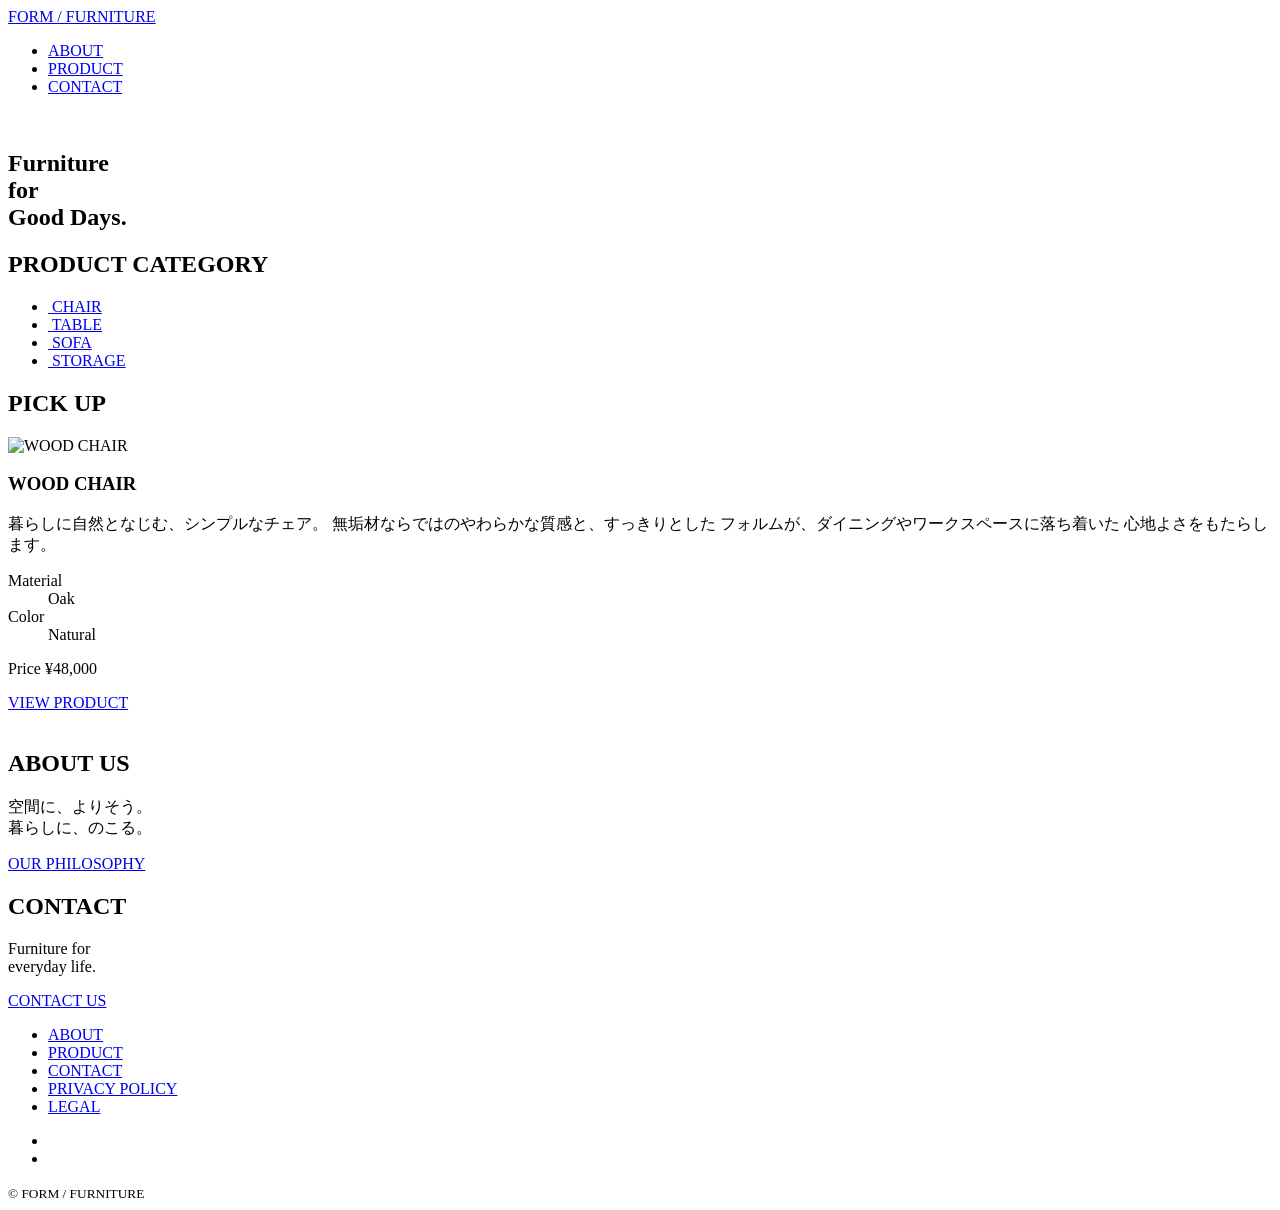
==== index.html @ 3d0bfbbc "feat:html/cssのベース確定" ====
<!doctype html>
<html lang="ja">
  <head>
    <!-- ==== Basic ==== -->
    <meta charset="UTF-8" />
    <meta name="viewport" content="width=device-width, initial-scale=1.0" />

    <!-- ==== SEO ==== -->
    <title>FORM｜FURNITURE</title>
    <meta name="description" content="サイトの説明文。" />

    <!-- ==== OGP ==== -->
    <meta property="og:title" content="FORM｜FURNITURE" />
    <meta property="og:description" content="サイトの説明文。" />
    <meta
      property="og:image"
      content="https://example.com/assets/img/ogp.png"
    />
    <meta property="og:url" content="https://example.com/" />
    <meta property="og:type" content="website" />
    <meta property="og:site_name" content="サイト名" />
    <meta property="og:locale" content="ja_JP" />

    <!-- ==== Icons ==== -->
    <link rel="icon" href="/assets/icon/favicon.svg" type="image/svg+xml" />

    <!-- ==== CSS ==== -->
    <link rel="stylesheet" href="/css/common.css" />
    <link rel="stylesheet" href="/css/index.css" />
  </head>

  <body>
    <header class="header">
      <a href="/index.html" class="logo">FORM / FURNITURE</a>

      <nav class="nav">
        <ul class="navList">
          <li>
            <a href="/about.html">ABOUT</a>
          </li>

          <li>
            <a href="/product.html">PRODUCT</a>
          </li>

          <li>
            <a href="/contact.html">CONTACT</a>
          </li>
        </ul>
      </nav>
    </header>

    <main>
      <section class="hero">
        <div class="heroImg">
          <img src="/assets/img/hero/hero.jpg" alt="" />
        </div>

        <h1 class="heroTitle">
          Furniture
          <br />
          for
          <br />
          Good Days.
        </h1>
      </section>

      <section class="productCategory">
        <div class="sectionHeader">
          <h2>PRODUCT CATEGORY</h2>
        </div>

        <ul class="categoryList">
          <li>
            <a href="/product.html" class="categoryCard">
              <img src="/assets/img/product/chair.jpg" alt="" />

              <span class="categoryName">CHAIR</span>
            </a>
          </li>

          <li>
            <a href="/product.html" class="categoryCard">
              <img src="/assets/img/product/table.jpg" alt="" />

              <span class="categoryName">TABLE</span>
            </a>
          </li>

          <li>
            <a href="/product.html" class="categoryCard">
              <img src="/assets/img/product/sofa.jpg" alt="" />

              <span class="categoryName">SOFA</span>
            </a>
          </li>

          <li>
            <a href="/product.html" class="categoryCard">
              <img src="/assets/img/product/storage.jpg" alt="" />

              <span class="categoryName">STORAGE</span>
            </a>
          </li>
        </ul>
      </section>

      <section class="pickup">
        <div class="sectionHeader">
          <h2>PICK UP</h2>
        </div>

        <article class="pickupContent">
          <div class="pickupImg">
            <img src="/assets/img/product/pickup-chair.jpg" alt="WOOD CHAIR" />
          </div>

          <div class="pickupInfo">
            <h3 class="pickupName">WOOD CHAIR</h3>

            <p class="pickupDescription">
              暮らしに自然となじむ、シンプルなチェア。
              無垢材ならではのやわらかな質感と、すっきりとした
              フォルムが、ダイニングやワークスペースに落ち着いた
              心地よさをもたらします。
            </p>

            <dl class="pickupSpecs">
              <div>
                <dt>Material</dt>
                <dd>Oak</dd>
              </div>

              <div>
                <dt>Color</dt>
                <dd>Natural</dd>
              </div>
            </dl>

            <p class="pickupPrice">
              <span class="pickupPriceLabel">Price</span>
              <span class="pickupPriceValue">¥48,000</span>
            </p>

            <a href="/product.html" class="textLink">VIEW PRODUCT</a>
          </div>
        </article>
      </section>

      <section class="aboutPreview">
        <div class="aboutPreviewImage">
          <img src="/assets/img/about/about-preview.jpg" alt="" />
        </div>

        <div class="aboutPreviewContent">
          <h2 class="aboutPreviewLabel">ABOUT US</h2>

          <p class="aboutPreviewTitle">
            空間に、よりそう。
            <br />
            暮らしに、のこる。
          </p>

          <a href="/about.html" class="textLink">OUR PHILOSOPHY</a>
        </div>
      </section>

      <section class="contactCta">
        <div class="contactCtaContent">
          <h2 class="contactCtaLabel">CONTACT</h2>

          <p class="contactCtaTitle">
            Furniture for
            <br />
            everyday life.
          </p>

          <a href="/contact.html" class="textLink">CONTACT US</a>
        </div>
      </section>
    </main>

    <footer class="footer">
      <nav class="nav">
        <ul class="navList">
          <li>
            <a href="/about.html">ABOUT</a>
          </li>

          <li>
            <a href="/product.html">PRODUCT</a>
          </li>

          <li>
            <a href="/contact.html">CONTACT</a>
          </li>

          <li>
            <a href="/privacypolicy.html">PRIVACY POLICY</a>
          </li>

          <li>
            <a href="/legal.html">LEGAL</a>
          </li>
        </ul>
      </nav>

      <ul class="socialList">
        <li>
          <a
            href="https://www.instagram.com/"
            target="_blank"
            rel="noopener noreferrer"
            aria-label="Instagram"
          >
            <img src="/assets/img/icon/instagram.svg" alt="" />
          </a>
        </li>

        <li>
          <a
            href="https://www.facebook.com/"
            target="_blank"
            rel="noopener noreferrer"
            aria-label="Facebook"
          >
            <img src="/assets/img/icon/facebook.svg" alt="" />
          </a>
        </li>
      </ul>

      <small class="copyright">© FORM / FURNITURE</small>
    </footer>

    <script src="/js/common.js"></script>
  </body>
</html>
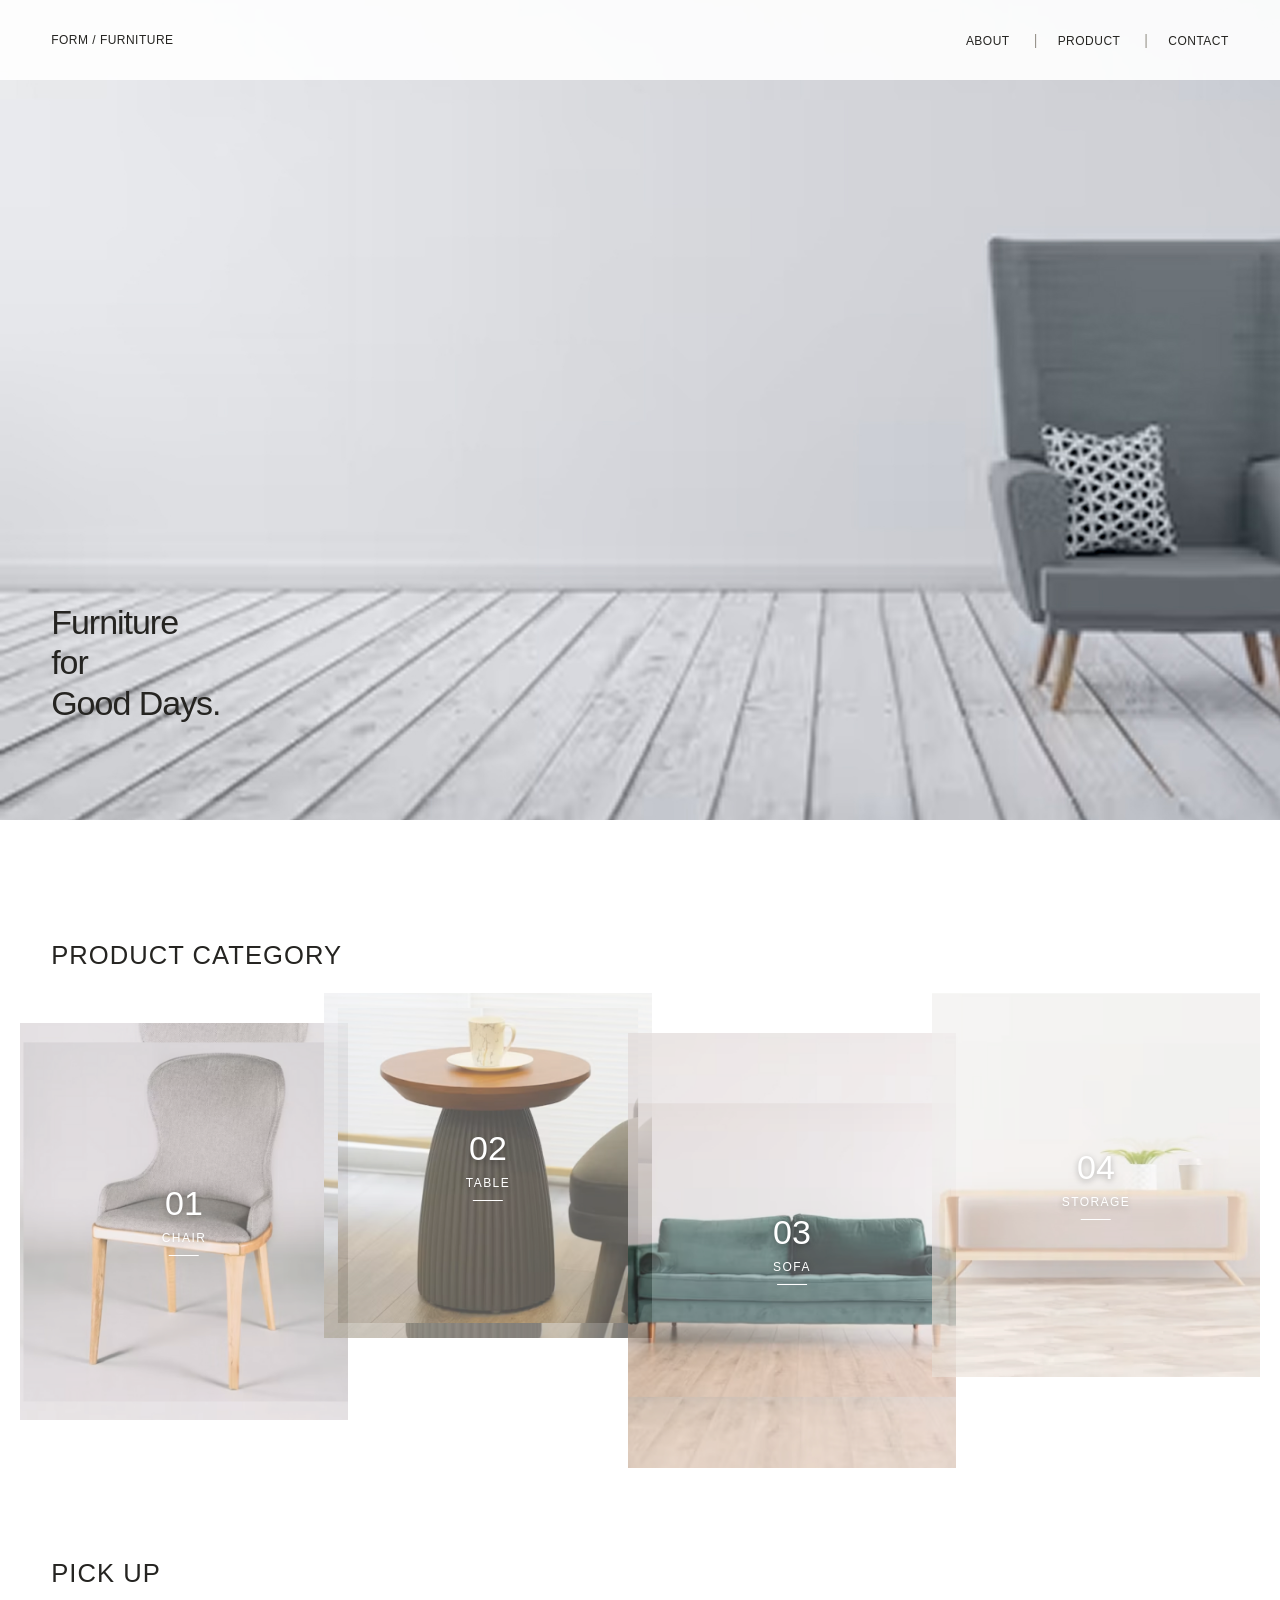
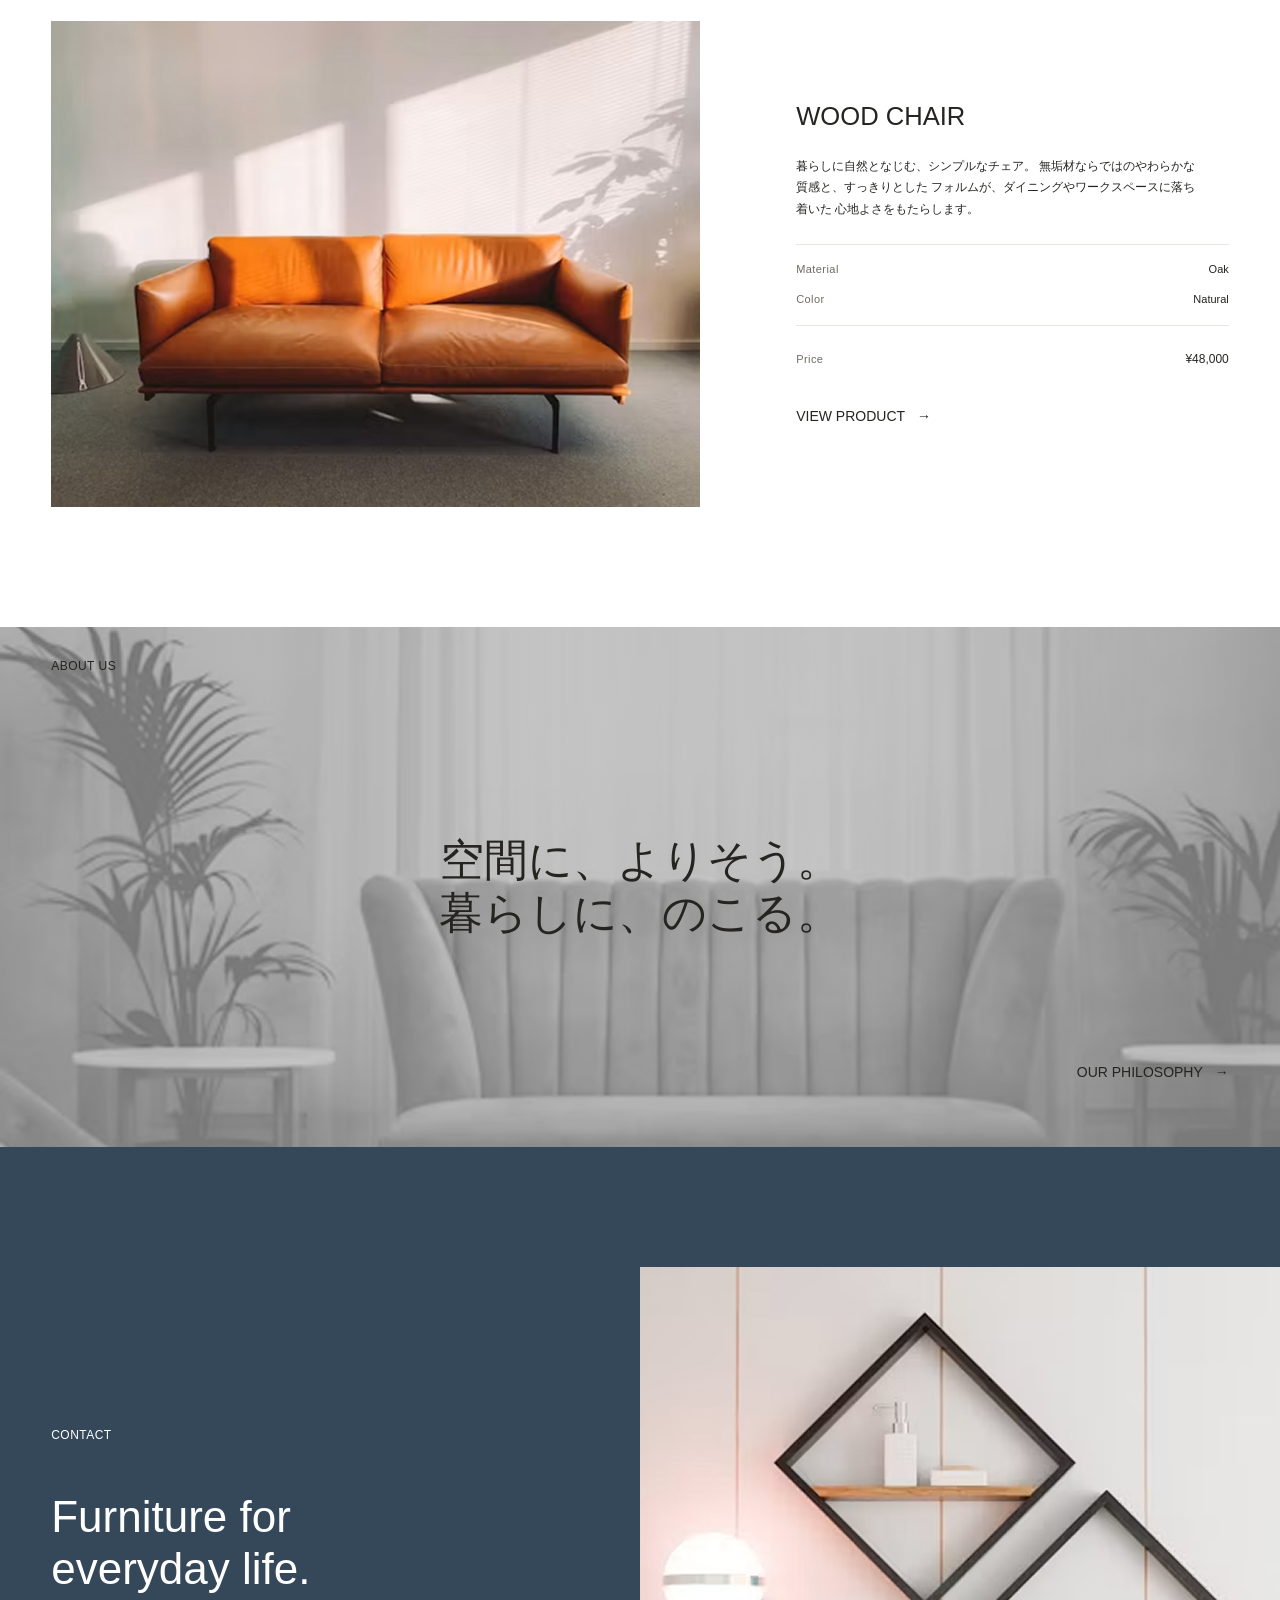
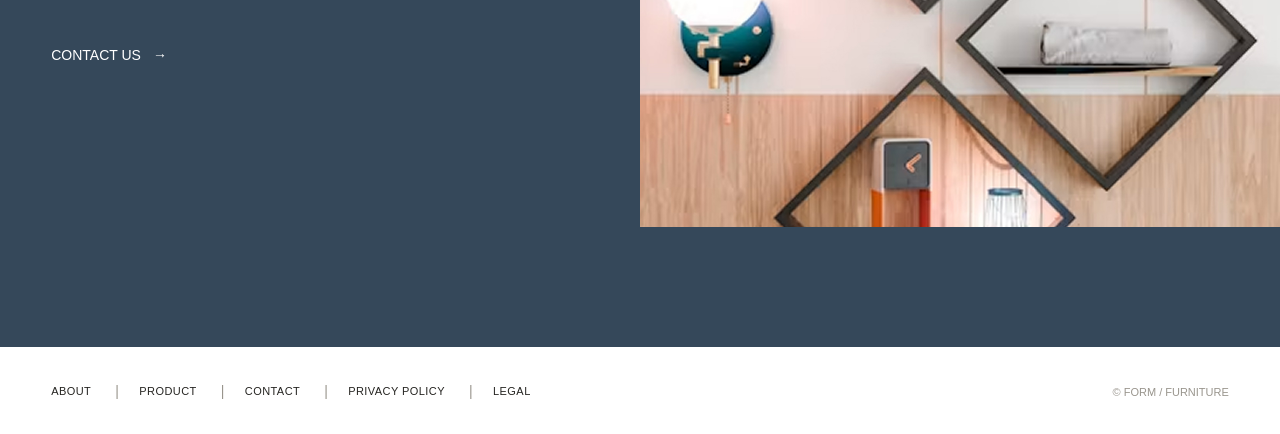
==== commit 577371ee: "feat:index" ====
--- a/index.html
+++ b/index.html
@@ -33,8 +33,19 @@
     <header class="header">
       <a href="/index.html" class="logo">FORM / FURNITURE</a>
 
-      <nav class="nav">
-        <ul class="navList">
+      <button
+        class="drawerButton"
+        aria-label="メニュー"
+        aria-expanded="false"
+        aria-controls="headerMenu"
+      >
+        <span></span>
+        <span></span>
+        <span></span>
+      </button>
+
+      <nav class="headerNav" id="headerMenu">
+        <ul class="headerNavList">
           <li>
             <a href="/about.html">ABOUT</a>
           </li>
@@ -50,10 +61,12 @@
       </nav>
     </header>
 
+    <div class="drawerOverlay"></div>
+
     <main>
       <section class="hero">
-        <div class="heroImg">
-          <img src="/assets/img/hero/hero.jpg" alt="" />
+        <div class="heroImg visual">
+          <img src="/assets/img/hero.jpg" alt="" />
         </div>
 
         <h1 class="heroTitle">
@@ -72,34 +85,46 @@
 
         <ul class="categoryList">
           <li>
-            <a href="/product.html" class="categoryCard">
-              <img src="/assets/img/product/chair.jpg" alt="" />
-
-              <span class="categoryName">CHAIR</span>
-            </a>
-          </li>
-
-          <li>
-            <a href="/product.html" class="categoryCard">
-              <img src="/assets/img/product/table.jpg" alt="" />
-
-              <span class="categoryName">TABLE</span>
-            </a>
-          </li>
-
-          <li>
-            <a href="/product.html" class="categoryCard">
-              <img src="/assets/img/product/sofa.jpg" alt="" />
-
-              <span class="categoryName">SOFA</span>
-            </a>
-          </li>
-
-          <li>
-            <a href="/product.html" class="categoryCard">
-              <img src="/assets/img/product/storage.jpg" alt="" />
-
-              <span class="categoryName">STORAGE</span>
+            <a href="/product.html" class="categoryCard visual">
+              <img src="/assets/img/categoryChair.jpg" alt="" />
+
+              <div class="categoryInfo">
+                <span class="categoryNumber">01</span>
+                <span class="categoryName">CHAIR</span>
+              </div>
+            </a>
+          </li>
+
+          <li>
+            <a href="/product.html" class="categoryCard visual">
+              <img src="/assets/img/categoryTable.jpg" alt="" />
+
+              <div class="categoryInfo">
+                <span class="categoryNumber">02</span>
+                <span class="categoryName">TABLE</span>
+              </div>
+            </a>
+          </li>
+
+          <li>
+            <a href="/product.html" class="categoryCard visual">
+              <img src="/assets/img/categorySofa.jpg" alt="" />
+
+              <div class="categoryInfo">
+                <span class="categoryNumber">03</span>
+                <span class="categoryName">SOFA</span>
+              </div>
+            </a>
+          </li>
+
+          <li>
+            <a href="/product.html" class="categoryCard visual">
+              <img src="/assets/img/categoryStorage.jpg" alt="" />
+
+              <div class="categoryInfo">
+                <span class="categoryNumber">04</span>
+                <span class="categoryName">STORAGE</span>
+              </div>
             </a>
           </li>
         </ul>
@@ -111,8 +136,8 @@
         </div>
 
         <article class="pickupContent">
-          <div class="pickupImg">
-            <img src="/assets/img/product/pickup-chair.jpg" alt="WOOD CHAIR" />
+          <div class="pickupImg visual">
+            <img src="/assets/img/pickup.jpg" alt="WOOD CHAIR" />
           </div>
 
           <div class="pickupInfo">
@@ -148,10 +173,6 @@
       </section>
 
       <section class="aboutPreview">
-        <div class="aboutPreviewImage">
-          <img src="/assets/img/about/about-preview.jpg" alt="" />
-        </div>
-
         <div class="aboutPreviewContent">
           <h2 class="aboutPreviewLabel">ABOUT US</h2>
 
@@ -177,12 +198,16 @@
 
           <a href="/contact.html" class="textLink">CONTACT US</a>
         </div>
+
+        <div class="contactImg visual">
+          <img src="/assets/img/contact.jpg" alt="" />
+        </div>
       </section>
     </main>
 
     <footer class="footer">
-      <nav class="nav">
-        <ul class="navList">
+      <nav class="footerNav">
+        <ul class="footerNavList">
           <li>
             <a href="/about.html">ABOUT</a>
           </li>
--- a/css/common.css
+++ b/css/common.css
@@ -0,0 +1,532 @@
+/* =========================
+   01. Reset
+========================= */
+*,
+*::before,
+*::after {
+  box-sizing: border-box;
+}
+* {
+  margin: 0;
+}
+html,
+body {
+  height: 100%;
+}
+html {
+  font-size: 62.5%;
+  scroll-behavior: smooth;
+}
+body {
+  -webkit-font-smoothing: antialiased;
+  text-rendering: optimizeLegibility;
+}
+img,
+picture,
+video,
+canvas,
+svg {
+  display: block;
+  max-width: 100%;
+}
+input,
+button,
+textarea,
+select {
+  font: inherit;
+  color: inherit;
+}
+button {
+  border: 0;
+  background: none;
+  cursor: pointer;
+}
+a {
+  color: inherit;
+  text-decoration: none;
+}
+ul,
+ol {
+  padding: 0;
+  list-style: none;
+}
+table {
+  border-collapse: collapse;
+  border-spacing: 0;
+}
+
+/* =========================
+   02. Variables
+========================= */
+:root {
+  /* Color */
+  --black: #1a1a1a;
+  --white: #fff;
+
+  --gray-100: #f5f4f1;
+  --gray-200: #e8e6e1;
+  --gray-300: #d2d0ca;
+  --gray-400: #99958d;
+  --gray-500: #6f6b64;
+  --gray-600: #45423e;
+  --gray-700: #252421;
+
+  /* Project Color */
+  --accent: #35485a;
+
+  /* Semantic Color */
+  --color-bg-default: var(--white);
+  --color-bg-subtle: var(--gray-100);
+  --color-bg-inverse: var(--gray-700);
+  --color-bg-accent: var(--accent);
+
+  --color-surface-default: var(--white);
+  --color-surface-header: rgb(255 255 255 / 90%);
+
+  --color-text-primary: var(--gray-700);
+  --color-text-secondary: var(--gray-500);
+  --color-text-muted: var(--gray-400);
+  --color-text-inverse: var(--white);
+
+  --color-border-default: var(--gray-200);
+  --color-border-strong: var(--gray-300);
+
+  --color-primary: var(--accent);
+  --color-primary-hover: var(--gray-600);
+
+  --color-overlay-drawer: rgb(0 0 0 / 40%);
+
+  /*  Font  */
+  --ff-ja:
+    "Noto Sans JP", "Hiragino Kaku Gothic ProN", "Yu Gothic", Meiryo, sans-serif;
+
+  --ff-en: "Helvetica Neue", Arial, sans-serif;
+
+  /*  Font Size  */
+  --fs-display: clamp(4rem, 6vw, 8rem);
+  --fs-xxl: clamp(4rem, 5vw, 5.6rem);
+  --fs-xl: clamp(3.2rem, 4vw, 4.4rem);
+  --fs-lg: clamp(2.6rem, 3vw, 3.4rem);
+  --fs-md: clamp(2rem, 2vw, 2.6rem);
+  --fs-base: clamp(1.4rem, 1vw, 1.6rem);
+  --fs-sm: clamp(1.2rem, 0.9vw, 1.4rem);
+  --fs-xs: 1.1rem;
+
+  /*  Line Height  */
+  --lh-none: 1;
+  --lh-tight: 1.2;
+  --lh-base: 1.6;
+  --lh-relaxed: 1.8;
+
+  /*  Spacing  */
+  --space-2xs: 4px;
+  --space-xs: 8px;
+  --space-sm: 12px;
+  --space-md: 16px;
+  --space-lg: 24px;
+  --space-xl: 32px;
+  --space-2xl: 48px;
+  --space-3xl: 64px;
+  --space-4xl: 96px;
+
+  /*  Content Width  */
+  --content-sm: 560px;
+  --content-md: 760px;
+  --content-lg: 960px;
+  --content-xl: 1200px;
+  --content-2xl: 1400px;
+
+  /*  Content Padding(左右)  */
+  --content-padding: clamp(3.2rem, 4vw, 6.4rem);
+
+  /*  Section  */
+  --section-space: clamp(6.4rem, 10vw, 12rem);
+
+  /*  Border Radius  */
+  --radius-sm: 2px;
+  --radius-md: 4px;
+  --radius-round: 999px;
+
+  /*  Shadow  */
+  --shadow-sm: 0 2px 8px rgb(0 0 0 / 8%);
+
+  /*  Z-index  */
+  --z-base: 1;
+  --z-overlay: 200;
+  --z-menu: 300;
+  --z-modal: 500;
+
+  /*  Transition  */
+  --transition-fast: 0.2s ease;
+  --transition-base: 0.3s ease;
+  --transition-slow: 0.5s cubic-bezier(0.22, 0.61, 0.36, 1);
+}
+
+/* =========================
+   03. Base
+========================= */
+body {
+  background: var(--color-bg-default);
+  font-size: var(--fs-base);
+  font-family: var(--ff-ja);
+  line-height: var(--lh-base);
+  color: var(--color-text-primary);
+}
+h1,
+h2,
+h3,
+h4,
+h5,
+h6 {
+  font-weight: 400;
+  font-family: var(--ff-en);
+  line-height: var(--lh-tight);
+}
+p {
+  line-height: var(--lh-base);
+}
+a {
+  transition:
+    color var(--transition-base),
+    opacity var(--transition-base);
+}
+button {
+  transition:
+    background-color var(--transition-base),
+    color var(--transition-base),
+    border-color var(--transition-base),
+    opacity var(--transition-base);
+}
+img {
+  height: auto;
+}
+
+/* =========================
+   04. Components
+========================= */
+/* Link */
+.textLink {
+  display: inline-flex;
+  align-items: center;
+  gap: var(--space-sm);
+  width: fit-content;
+  color: var(--color-text-primary);
+}
+
+.textLink::after {
+  display: inline-block;
+  transition: transform var(--transition-base);
+  content: "→";
+}
+
+.textLink:hover {
+  opacity: 0.6;
+}
+
+.textLink:hover::after {
+  transform: translateX(6px);
+}
+
+/* =========================
+   05. Utility
+========================= */
+/* Container */
+.container {
+  width: min(calc(100% - var(--content-padding) * 2), var(--content-xl));
+  margin-inline: auto;
+}
+
+/* Visual */
+.visual {
+  overflow: hidden;
+}
+.visual img {
+  width: 100%;
+  height: 100%;
+  object-fit: cover;
+}
+
+/* =========================
+   06. Header
+========================= */
+
+.header {
+  display: flex;
+  position: fixed;
+  top: 0;
+  right: 0;
+  left: 0;
+  z-index: var(--z-menu);
+
+  justify-content: space-between;
+  align-items: center;
+
+  min-height: 6.4rem;
+  padding-inline: var(--content-padding);
+  background: var(--color-surface-header);
+}
+
+.logo {
+  font-size: var(--fs-sm);
+  font-family: var(--ff-en);
+  line-height: var(--lh-none);
+  letter-spacing: 0.04em;
+}
+
+/* drawerButton */
+.drawerButton {
+  display: flex;
+  position: relative;
+  z-index: calc(var(--z-menu) + 1);
+
+  justify-content: center;
+  align-items: center;
+
+  width: 4rem;
+  height: 4rem;
+
+  border: none;
+  background: none;
+
+  cursor: pointer;
+}
+
+.drawerButton span {
+  position: absolute;
+
+  width: 24px;
+  height: 1px;
+
+  background: var(--color-text-primary);
+
+  transition: var(--transition-base);
+}
+
+/* 三本線 */
+.drawerButton span:nth-child(1) {
+  transform: translateY(-7px);
+}
+
+.drawerButton span:nth-child(3) {
+  transform: translateY(7px);
+}
+
+/* 開いた状態：× */
+.drawerButton.is-open span:nth-child(1) {
+  transform: rotate(45deg);
+}
+
+.drawerButton.is-open span:nth-child(2) {
+  opacity: 0;
+}
+
+.drawerButton.is-open span:nth-child(3) {
+  transform: rotate(-45deg);
+}
+
+/* Navigation */
+.headerNav {
+  position: fixed;
+  top: 0;
+  right: 0;
+
+  transform: translateX(100%);
+
+  width: min(42rem, 88vw);
+  height: 100svh;
+
+  padding: 10rem var(--content-padding) var(--space-3xl);
+
+  /* -------------------------------------------------------色変える */
+  background: var(--color-bg-subtle);
+
+  opacity: 0;
+  transition:
+    transform var(--transition-slow),
+    opacity var(--transition-base),
+    visibility var(--transition-base);
+  visibility: hidden;
+}
+
+/* 開いた状態 */
+.headerNav.is-open {
+  transform: translateX(0);
+  opacity: 1;
+  visibility: visible;
+}
+
+/* Navigation List */
+.headerNavList {
+  display: grid;
+  gap: var(--space-xl);
+}
+
+.headerNavList a {
+  font-size: var(--fs-base);
+  font-family: var(--ff-en);
+  line-height: var(--lh-tight);
+}
+
+/* drawerOverlay */
+.drawerOverlay {
+  position: fixed;
+  z-index: var(--z-overlay);
+
+  background: var(--color-overlay-drawer);
+
+  opacity: 0;
+
+  transition: var(--transition-fast);
+
+  inset: 0;
+  visibility: hidden;
+}
+
+.drawerOverlay.is-open {
+  opacity: 1;
+  visibility: visible;
+}
+
+/* =========================
+   Section Header
+========================= */
+
+.sectionHeader {
+  margin-bottom: var(--space-xl);
+}
+
+.sectionHeader h2 {
+  font-size: var(--fs-md);
+  font-weight: 400;
+  letter-spacing: 0.04em;
+}
+
+/* =========================
+    Footer
+========================= */
+
+.footer {
+  display: grid;
+  gap: var(--space-xl);
+
+  padding: var(--space-xl) var(--content-padding);
+}
+
+.footerNavList {
+  display: flex;
+  flex-wrap: wrap;
+  align-items: center;
+  gap: var(--space-sm) var(--space-lg);
+}
+
+.footerNavList a {
+  font-size: var(--fs-xs);
+  font-family: var(--ff-en);
+  letter-spacing: 0.04em;
+}
+
+.socialList {
+  display: flex;
+  gap: var(--space-md);
+}
+
+.socialList a {
+  display: block;
+  width: 2rem;
+}
+
+.socialList img {
+  width: 100%;
+  height: auto;
+}
+
+.copyright {
+  font-size: var(--fs-xs);
+  font-family: var(--ff-en);
+  color: var(--color-text-muted);
+}
+
+/* =========================
+   09. PC
+========================= */
+@media (width >= 768px) {
+  /* Header */
+
+  .header {
+    min-height: 8rem;
+  }
+
+  /* Drawer Button */
+  .drawerButton {
+    display: none;
+  }
+
+  /* Navigation */
+  .headerNav {
+    position: static;
+
+    transform: none;
+
+    width: auto;
+    height: auto;
+
+    padding: 0;
+
+    background: none;
+    opacity: 1;
+
+    transition: none;
+    visibility: visible;
+  }
+
+  .headerNavList {
+    display: flex;
+    align-items: center;
+    gap: var(--space-lg);
+  }
+
+  .headerNavList li + li {
+    position: relative;
+    padding-left: var(--space-lg);
+  }
+
+  .headerNavList li + li::before {
+    position: absolute;
+    top: 50%;
+    left: 0;
+    transform: translateY(-50%);
+    color: var(--color-text-muted);
+    content: "|";
+  }
+
+  .headerNavList a {
+    font-size: var(--fs-sm);
+    font-family: var(--ff-en);
+    letter-spacing: 0.04em;
+  }
+
+  .headerNavList a:hover {
+    opacity: 0.5;
+  }
+
+  /* Footer */
+
+  .footer {
+    align-items: end;
+    grid-template-columns: 1fr auto auto;
+  }
+
+  .footerNavList li + li {
+    position: relative;
+    padding-left: var(--space-lg);
+  }
+
+  .footerNavList li + li::before {
+    position: absolute;
+    top: 50%;
+    left: 0;
+    transform: translateY(-50%);
+    color: var(--color-text-muted);
+    content: "|";
+  }
+}
--- a/css/index.css
+++ b/css/index.css
@@ -0,0 +1,396 @@
+/* =========================
+   01. Hero
+========================= */
+
+.hero {
+  display: flex;
+  position: relative;
+  flex-direction: column;
+}
+
+.heroImg {
+  width: 100%;
+  height: clamp(520px, 70svh, 680px);
+}
+
+.heroTitle {
+  display: flex;
+  position: absolute;
+  align-items: flex-end;
+
+  padding: var(--space-4xl) var(--content-padding);
+  font-size: var(--fs-lg);
+  line-height: var(--lh-tight);
+  letter-spacing: -0.03em;
+  inset: 0;
+}
+
+/* =========================
+   02. Product Category
+========================= */
+
+.productCategory {
+  padding-block: var(--section-space);
+}
+
+.productCategory .sectionHeader {
+  padding-inline: var(--content-padding);
+}
+
+.categoryList {
+  display: grid;
+  gap: var(--space-sm);
+  grid-template-columns: repeat(2, 1fr);
+}
+
+.categoryCard {
+  display: block;
+  position: relative;
+}
+
+.categoryCard img {
+  display: block;
+
+  opacity: 0.6;
+  transition:
+    transform var(--transition-slow),
+    opacity var(--transition-base);
+  aspect-ratio: 1;
+}
+
+.categoryCard:hover img {
+  transform: scale(1.03);
+  opacity: 0.85;
+}
+
+.categoryInfo {
+  display: flex;
+  position: absolute;
+  top: 50%;
+  left: 50%;
+  transform: translate(-50%, -50%);
+
+  flex-direction: column;
+  align-items: center;
+  text-align: center;
+
+  color: var(--white);
+
+  transition: transform var(--transition-base);
+
+  text-shadow: 0 2px 6px rgb(0 0 0 / 30%);
+}
+
+.categoryCard:hover .categoryInfo {
+  transform: translate(-50%, calc(-50% - 4px));
+}
+
+.categoryNumber {
+  margin-bottom: var(--space-sm);
+  font-size: var(--fs-lg);
+  font-weight: 300;
+
+  font-family: var(--ff-en);
+  line-height: var(--lh-none);
+}
+
+.categoryName {
+  position: relative;
+
+  padding-bottom: var(--space-sm);
+  font-size: var(--fs-sm);
+
+  font-family: var(--ff-en);
+  line-height: var(--lh-none);
+  letter-spacing: 0.12em;
+}
+
+.categoryName::after {
+  position: absolute;
+  bottom: 0;
+  left: 50%;
+
+  transform: translateX(-50%);
+
+  width: 3rem;
+  height: 1px;
+
+  background: var(--white);
+
+  content: "";
+}
+
+/* =========================
+   03. Pick Up
+========================= */
+
+.pickup {
+  padding-bottom: var(--section-space);
+  padding-inline: var(--content-padding);
+}
+
+.pickupContent {
+  display: grid;
+  gap: var(--space-xl);
+}
+
+.pickupImg {
+  aspect-ratio: 4 / 3;
+}
+
+.pickupInfo {
+  display: grid;
+  gap: var(--space-lg);
+}
+
+.pickupName {
+  font-size: var(--fs-md);
+  font-weight: 400;
+}
+
+.pickupDescription {
+  max-width: 40rem;
+
+  font-size: var(--fs-sm);
+  line-height: var(--lh-relaxed);
+}
+
+.pickupSpecs {
+  display: grid;
+  gap: var(--space-sm);
+  padding-block: var(--space-md);
+
+  border-block: 1px solid var(--color-border-default);
+}
+
+.pickupSpecs div {
+  display: flex;
+  justify-content: space-between;
+  gap: var(--space-md);
+}
+
+.pickupSpecs dt,
+.pickupSpecs dd {
+  font-size: var(--fs-xs);
+}
+
+.pickupSpecs dt {
+  font-family: var(--ff-en);
+  letter-spacing: 0.04em;
+  color: var(--color-text-secondary);
+}
+
+.pickupPrice {
+  display: flex;
+  justify-content: space-between;
+  align-items: baseline;
+  gap: var(--space-md);
+}
+
+.pickupPriceLabel {
+  font-size: var(--fs-xs);
+  font-family: var(--ff-en);
+  letter-spacing: 0.04em;
+  color: var(--color-text-secondary);
+}
+
+.pickupPriceValue {
+  font-size: var(--fs-sm);
+  font-family: var(--ff-en);
+}
+
+.pickupInfo .textLink {
+  margin-top: var(--space-sm);
+}
+
+/* =========================
+   04. About Preview
+========================= */
+
+.aboutPreview {
+  position: relative;
+  min-height: 52rem;
+  background:
+    linear-gradient(rgb(0 0 0 / 20%), rgb(0 0 0 / 20%)),
+    url("/assets/img/about.jpg") center / cover no-repeat;
+}
+
+.aboutPreviewImage {
+  position: absolute;
+  inset: 0;
+}
+
+.aboutPreviewImage img {
+  width: 100%;
+  height: 100%;
+
+  object-fit: cover;
+}
+
+.aboutPreviewContent {
+  display: flex;
+  position: relative;
+  z-index: var(--z-base);
+  flex-direction: column;
+  justify-content: space-between;
+
+  min-height: 52rem;
+  padding: var(--space-xl) var(--content-padding);
+}
+
+.aboutPreviewLabel {
+  font-size: var(--fs-sm);
+  font-weight: 400;
+  font-family: var(--ff-en);
+  letter-spacing: 0.04em;
+}
+
+.aboutPreviewTitle {
+  position: absolute;
+  top: 50%;
+  left: 50%;
+  transform: translate(-50%, -50%);
+  width: max-content;
+  font-size: var(--fs-xl);
+  line-height: var(--lh-tight);
+  text-align: center;
+}
+
+.aboutPreviewContent .textLink {
+  position: absolute;
+  right: var(--content-padding);
+  bottom: var(--space-3xl);
+  color: var(--color-text-primary);
+}
+
+/* =========================
+   05. Contact CTA
+========================= */
+
+.contactCta {
+  display: grid;
+  gap: var(--space-3xl);
+  padding-block: var(--section-space);
+
+  background: var(--color-bg-accent);
+  color: var(--color-text-inverse);
+}
+
+.contactCtaContent {
+  display: grid;
+  gap: var(--space-2xl);
+
+  padding-inline: var(--content-padding);
+}
+
+.contactCtaLabel {
+  font-size: var(--fs-sm);
+  font-weight: 400;
+  font-family: var(--ff-en);
+  letter-spacing: 0.04em;
+}
+
+.contactCtaTitle {
+  font-size: var(--fs-xl);
+  line-height: var(--lh-tight);
+}
+
+.contactCta .textLink {
+  color: var(--color-text-inverse);
+}
+
+.contactImg {
+  width: 100%;
+
+  aspect-ratio: 4 / 3;
+}
+
+/* =========================
+   06. PC
+========================= */
+
+@media (width >= 768px) {
+  /* Hero */
+
+  .hero {
+    min-height: calc(100svh - 8rem);
+  }
+
+  .heroImg {
+    height: calc(100svh - 8rem);
+  }
+
+  /* Product Category */
+  .categoryList {
+    gap: 0;
+    padding-inline: var(--space-xl);
+    grid-template-columns: repeat(4, 1fr);
+  }
+
+  .categoryList li {
+    margin-inline: -1.2rem;
+  }
+
+  .categoryList li:nth-child(1) {
+    transform: translateY(2rem);
+  }
+
+  .categoryList li:nth-child(2) {
+    transform: translateY(-1rem);
+  }
+
+  .categoryList li:nth-child(3) {
+    transform: translateY(3rem);
+  }
+
+  .categoryList li:nth-child(4) {
+    transform: translateY(-1rem);
+  }
+
+  .categoryCard img {
+    height: clamp(24rem, 28vw, 38rem);
+    opacity: 0.68;
+    aspect-ratio: auto;
+  }
+
+  .categoryList li:nth-child(1) .categoryCard img {
+    height: clamp(26rem, 31vw, 42rem);
+  }
+
+  .categoryList li:nth-child(2) .categoryCard img {
+    height: clamp(24rem, 27vw, 36rem);
+  }
+
+  .categoryList li:nth-child(3) .categoryCard img {
+    height: clamp(28rem, 34vw, 44rem);
+  }
+
+  .categoryList li:nth-child(4) .categoryCard img {
+    height: clamp(25rem, 30vw, 40rem);
+  }
+
+  /* Pick Up */
+
+  .pickupContent {
+    align-items: center;
+    gap: var(--space-4xl);
+    grid-template-columns: 1.5fr 1fr;
+  }
+
+  /* Contact CTA */
+
+  .contactCta {
+    gap: 0;
+    grid-template-columns: 1fr 1fr;
+  }
+
+  .contactCtaContent {
+    align-content: center;
+    padding-block: var(--space-4xl);
+  }
+
+  .contactImg {
+    min-height: 56rem;
+    aspect-ratio: auto;
+  }
+}
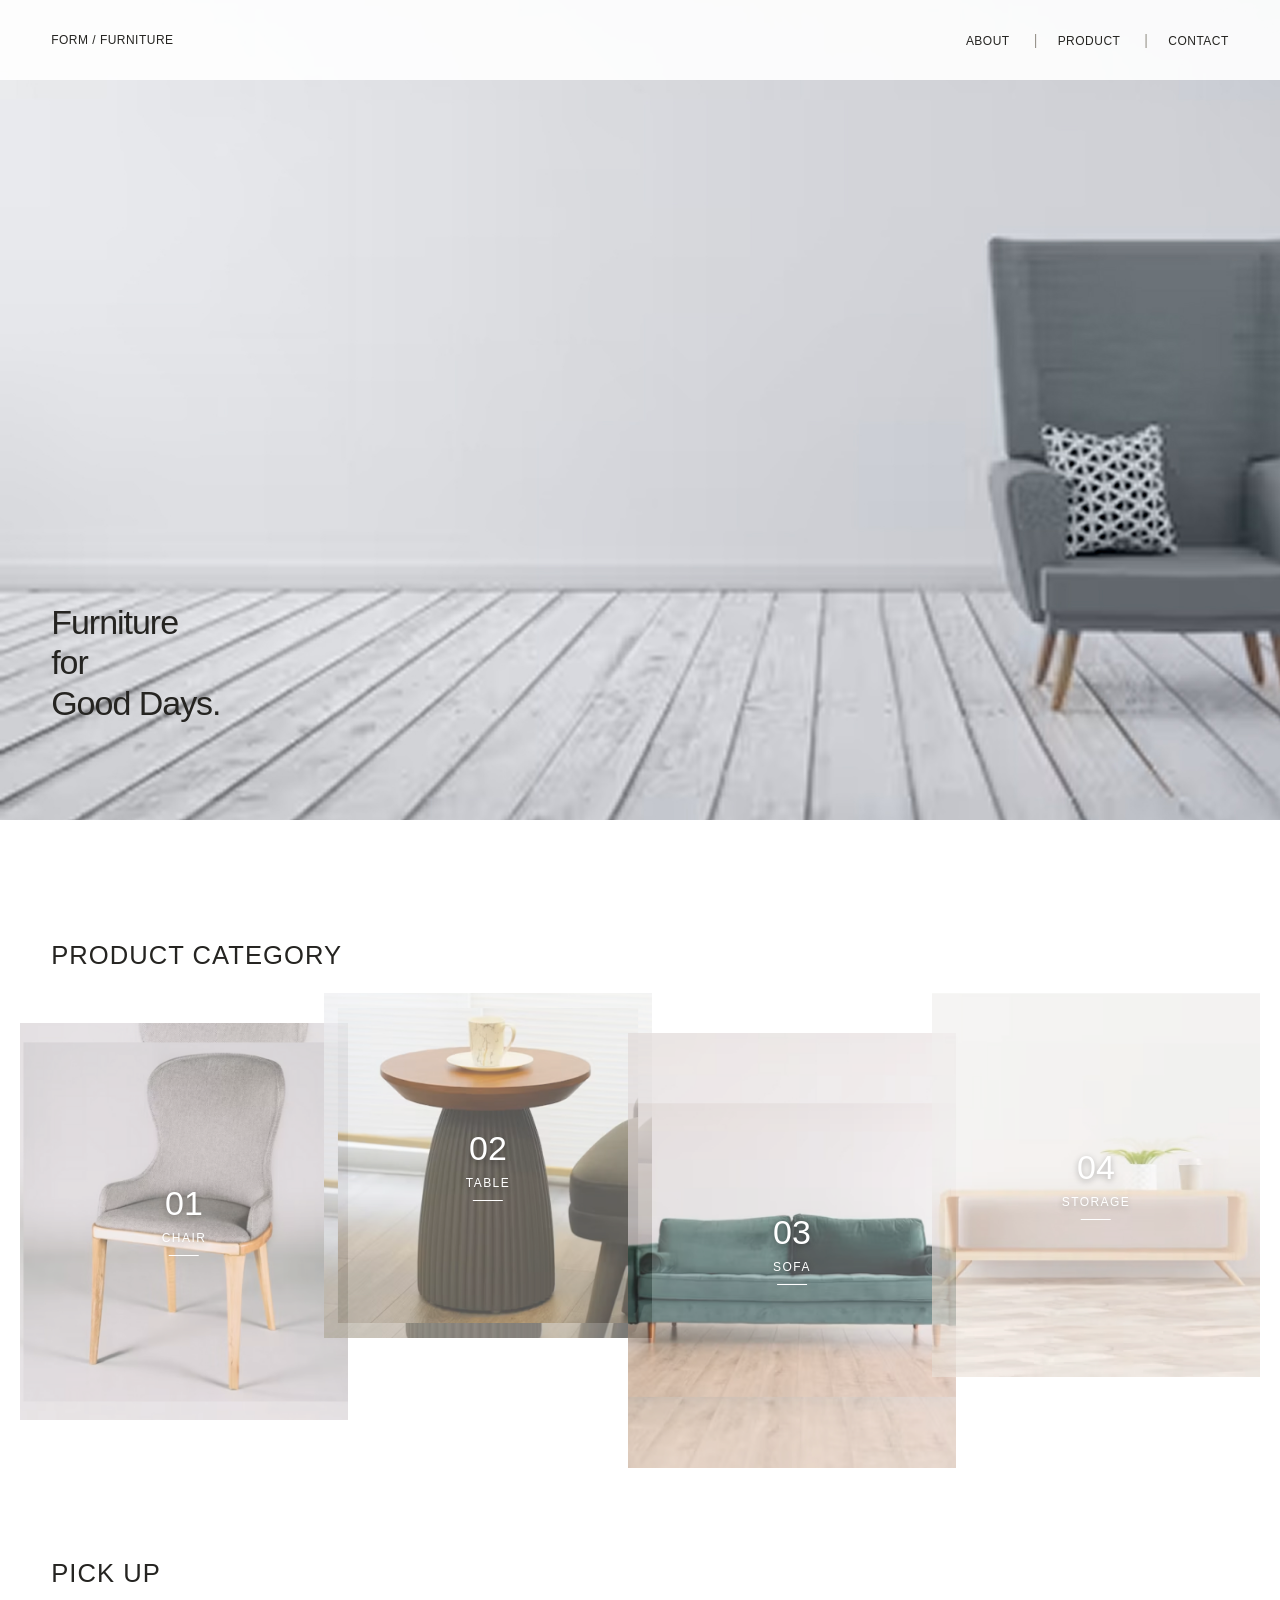
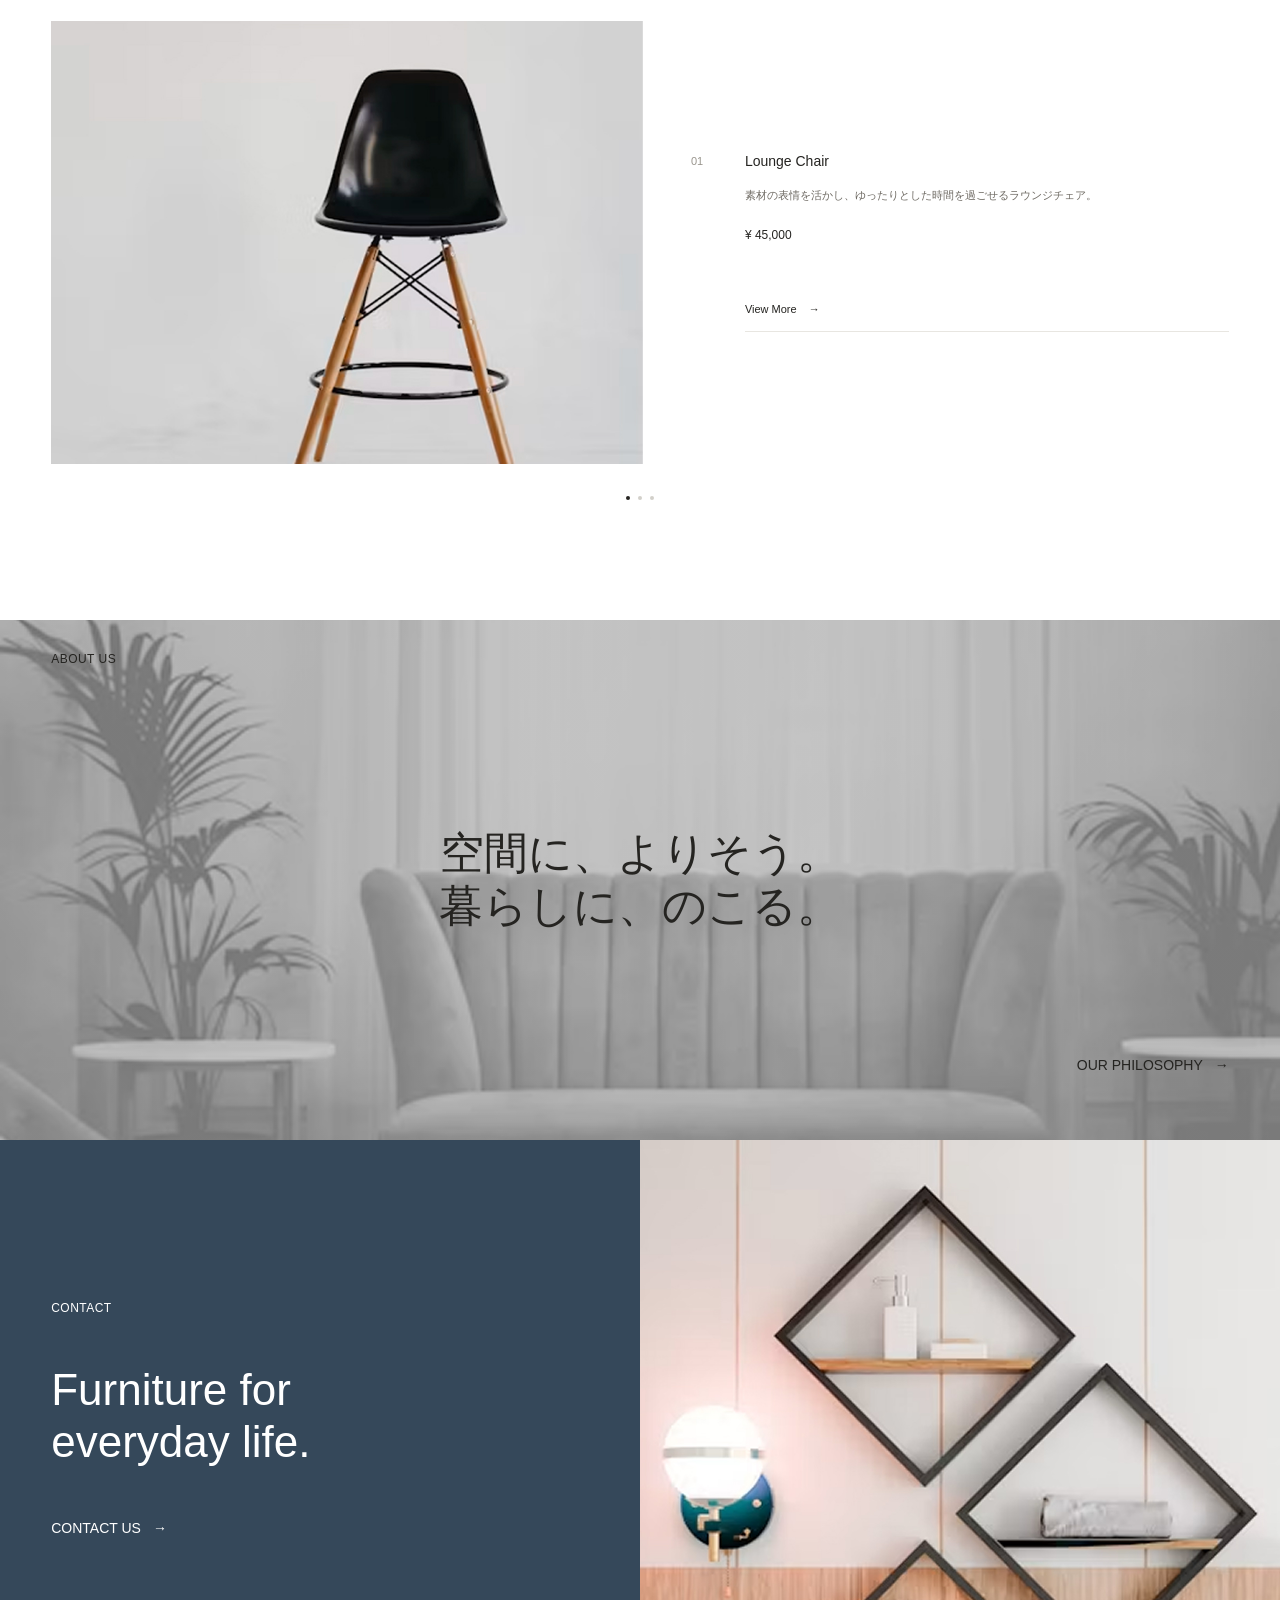
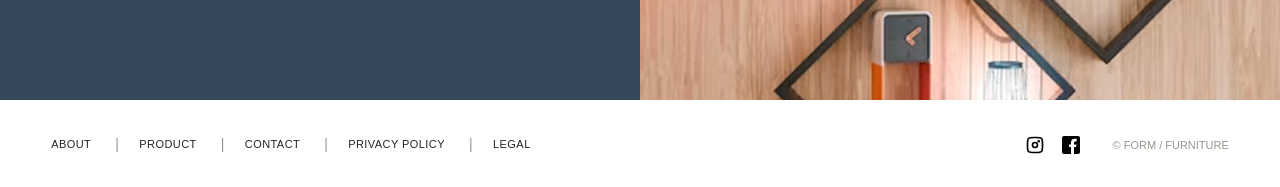
==== commit 185593d1: "feat:各ページ作成" ====
--- a/index.html
+++ b/index.html
@@ -85,7 +85,7 @@
 
         <ul class="categoryList">
           <li>
-            <a href="/product.html" class="categoryCard visual">
+            <a href="/product.html?category=chair" class="categoryCard visual">
               <img src="/assets/img/categoryChair.jpg" alt="" />
 
               <div class="categoryInfo">
@@ -96,7 +96,7 @@
           </li>
 
           <li>
-            <a href="/product.html" class="categoryCard visual">
+            <a href="/product.html?category=table" class="categoryCard visual">
               <img src="/assets/img/categoryTable.jpg" alt="" />
 
               <div class="categoryInfo">
@@ -107,7 +107,7 @@
           </li>
 
           <li>
-            <a href="/product.html" class="categoryCard visual">
+            <a href="/product.html?category=sofa" class="categoryCard visual">
               <img src="/assets/img/categorySofa.jpg" alt="" />
 
               <div class="categoryInfo">
@@ -118,7 +118,10 @@
           </li>
 
           <li>
-            <a href="/product.html" class="categoryCard visual">
+            <a
+              href="/product.html?category=storage"
+              class="categoryCard visual"
+            >
               <img src="/assets/img/categoryStorage.jpg" alt="" />
 
               <div class="categoryInfo">
@@ -135,41 +138,7 @@
           <h2>PICK UP</h2>
         </div>
 
-        <article class="pickupContent">
-          <div class="pickupImg visual">
-            <img src="/assets/img/pickup.jpg" alt="WOOD CHAIR" />
-          </div>
-
-          <div class="pickupInfo">
-            <h3 class="pickupName">WOOD CHAIR</h3>
-
-            <p class="pickupDescription">
-              暮らしに自然となじむ、シンプルなチェア。
-              無垢材ならではのやわらかな質感と、すっきりとした
-              フォルムが、ダイニングやワークスペースに落ち着いた
-              心地よさをもたらします。
-            </p>
-
-            <dl class="pickupSpecs">
-              <div>
-                <dt>Material</dt>
-                <dd>Oak</dd>
-              </div>
-
-              <div>
-                <dt>Color</dt>
-                <dd>Natural</dd>
-              </div>
-            </dl>
-
-            <p class="pickupPrice">
-              <span class="pickupPriceLabel">Price</span>
-              <span class="pickupPriceValue">¥48,000</span>
-            </p>
-
-            <a href="/product.html" class="textLink">VIEW PRODUCT</a>
-          </div>
-        </article>
+        <div class="pickupList"></div>
       </section>
 
       <section class="aboutPreview">
@@ -238,7 +207,7 @@
             rel="noopener noreferrer"
             aria-label="Instagram"
           >
-            <img src="/assets/img/icon/instagram.svg" alt="" />
+            <img src="/assets/icon/instagram.svg" alt="" />
           </a>
         </li>
 
@@ -249,7 +218,7 @@
             rel="noopener noreferrer"
             aria-label="Facebook"
           >
-            <img src="/assets/img/icon/facebook.svg" alt="" />
+            <img src="/assets/icon/facebook.svg" alt="" />
           </a>
         </li>
       </ul>
@@ -258,5 +227,7 @@
     </footer>
 
     <script src="/js/common.js"></script>
+    <script src="/js/products.js"></script>
+    <script src="/js/index.js"></script>
   </body>
 </html>
--- a/css/common.css
+++ b/css/common.css
@@ -337,7 +337,6 @@
 
   padding: 10rem var(--content-padding) var(--space-3xl);
 
-  /* -------------------------------------------------------色変える */
   background: var(--color-bg-subtle);
 
   opacity: 0;
@@ -387,68 +386,11 @@
   visibility: visible;
 }
 
-/* =========================
-   Section Header
-========================= */
-
-.sectionHeader {
-  margin-bottom: var(--space-xl);
-}
-
-.sectionHeader h2 {
-  font-size: var(--fs-md);
-  font-weight: 400;
-  letter-spacing: 0.04em;
-}
-
-/* =========================
-    Footer
-========================= */
-
-.footer {
-  display: grid;
-  gap: var(--space-xl);
-
-  padding: var(--space-xl) var(--content-padding);
-}
-
-.footerNavList {
-  display: flex;
-  flex-wrap: wrap;
-  align-items: center;
-  gap: var(--space-sm) var(--space-lg);
-}
-
-.footerNavList a {
-  font-size: var(--fs-xs);
-  font-family: var(--ff-en);
-  letter-spacing: 0.04em;
-}
-
-.socialList {
-  display: flex;
-  gap: var(--space-md);
-}
-
-.socialList a {
-  display: block;
-  width: 2rem;
-}
-
-.socialList img {
-  width: 100%;
-  height: auto;
-}
-
-.copyright {
-  font-size: var(--fs-xs);
-  font-family: var(--ff-en);
-  color: var(--color-text-muted);
-}
-
-/* =========================
-   09. PC
-========================= */
+/* Body固定 */
+body.is-fixed {
+  overflow: hidden;
+}
+
 @media (width >= 768px) {
   /* Header */
 
@@ -508,7 +450,134 @@
   .headerNavList a:hover {
     opacity: 0.5;
   }
-
+}
+
+/* =========================
+   Section Header
+========================= */
+
+.sectionHeader {
+  margin-bottom: var(--space-xl);
+}
+
+.sectionHeader h2 {
+  font-size: var(--fs-md);
+  font-weight: 400;
+  letter-spacing: 0.04em;
+}
+
+/* =========================
+   Page Hero
+========================= */
+
+.pageHero {
+  padding-block: var(--space-4xl);
+  background: var(--color-bg-default);
+}
+
+.pageHeroContent {
+  display: grid;
+  align-content: end;
+  min-height: 42rem;
+  padding-inline: var(--content-padding);
+}
+
+.pageHeroMeta {
+  margin-bottom: var(--space-2xl);
+  font-size: var(--fs-xs);
+  font-family: var(--ff-en);
+  letter-spacing: 0.08em;
+  color: var(--color-text-secondary);
+}
+
+.pageHeroTitle {
+  margin-bottom: var(--space-xl);
+  font-size: var(--fs-xxl);
+  font-weight: 400;
+  font-family: var(--ff-en);
+  line-height: var(--lh-none);
+  letter-spacing: -0.03em;
+}
+
+.pageHeroLead {
+  margin-bottom: var(--space-2xl);
+  font-size: var(--fs-base);
+  line-height: var(--lh-relaxed);
+}
+
+.pageHeroCount {
+  width: fit-content;
+  padding-top: var(--space-md);
+  font-size: var(--fs-xs);
+  font-family: var(--ff-en);
+  letter-spacing: 0.08em;
+  color: var(--color-text-muted);
+  border-top: 1px solid var(--color-border-default);
+}
+
+@media (width >= 768px) {
+  .pageHero {
+    padding-block: 0;
+  }
+
+  .pageHeroContent {
+    max-width: var(--content-xl);
+    min-height: 48rem;
+    margin-inline: auto;
+    padding-block: var(--space-4xl);
+  }
+
+  .pageHeroTitle {
+    font-size: var(--fs-display);
+  }
+}
+
+/* =========================
+    Footer
+========================= */
+
+.footer {
+  display: grid;
+  gap: var(--space-xl);
+
+  padding: var(--space-xl) var(--content-padding);
+}
+
+.footerNavList {
+  display: flex;
+  flex-wrap: wrap;
+  align-items: center;
+  gap: var(--space-sm) var(--space-lg);
+}
+
+.footerNavList a {
+  font-size: var(--fs-xs);
+  font-family: var(--ff-en);
+  letter-spacing: 0.04em;
+}
+
+.socialList {
+  display: flex;
+  gap: var(--space-md);
+}
+
+.socialList a {
+  display: block;
+  width: 2rem;
+}
+
+.socialList img {
+  width: 100%;
+  height: auto;
+}
+
+.copyright {
+  font-size: var(--fs-xs);
+  font-family: var(--ff-en);
+  color: var(--color-text-muted);
+}
+
+@media (width >= 768px) {
   /* Footer */
 
   .footer {
--- a/css/index.css
+++ b/css/index.css
@@ -126,81 +126,117 @@
 
 .pickup {
   padding-bottom: var(--section-space);
+}
+
+.pickup .sectionHeader {
   padding-inline: var(--content-padding);
 }
 
-.pickupContent {
-  display: grid;
-  gap: var(--space-xl);
+.pickupList {
+  display: grid;
+  position: relative;
+}
+
+.pickupItem {
+  display: grid;
+  transform: translateY(1.6rem);
+  gap: var(--space-lg);
+  padding-inline: var(--content-padding);
+
+  opacity: 0;
+
+  transition:
+    opacity 0.5s ease,
+    transform 0.5s ease,
+    visibility 0s linear 0.5s;
+  grid-area: 1 / 1;
+  visibility: hidden;
+}
+
+.pickupItem.is-active {
+  transform: translateY(0);
+  opacity: 1;
+
+  transition:
+    opacity 0.5s ease,
+    transform 0.5s ease,
+    visibility 0s linear 0s;
+  visibility: visible;
 }
 
 .pickupImg {
+  width: 100%;
+  overflow: hidden;
   aspect-ratio: 4 / 3;
 }
 
+.pickupImg img {
+  display: block;
+  width: 100%;
+  height: 100%;
+  object-fit: cover;
+}
+
 .pickupInfo {
   display: grid;
-  gap: var(--space-lg);
+  grid-template-columns: 3rem 1fr;
+  column-gap: var(--space-md);
+  row-gap: var(--space-md);
+}
+
+.pickupNumber {
+  font-size: var(--fs-xs);
+  font-family: var(--ff-en);
+  color: var(--color-text-muted);
+}
+
+.pickupDetails {
+  display: grid;
+  gap: var(--space-xs);
 }
 
 .pickupName {
-  font-size: var(--fs-md);
+  font-size: var(--fs-sm);
   font-weight: 400;
 }
 
 .pickupDescription {
-  max-width: 40rem;
-
+  font-size: var(--fs-xs);
+  line-height: var(--lh-relaxed);
+  color: var(--color-text-secondary);
+}
+
+.pickupPrice {
+  margin-top: var(--space-xs);
   font-size: var(--fs-sm);
-  line-height: var(--lh-relaxed);
-}
-
-.pickupSpecs {
-  display: grid;
-  gap: var(--space-sm);
-  padding-block: var(--space-md);
-
-  border-block: 1px solid var(--color-border-default);
-}
-
-.pickupSpecs div {
+  font-family: var(--ff-en);
+}
+
+.pickupView {
+  margin-top: var(--space-sm);
+  font-size: var(--fs-xs);
+  grid-column: 2;
+}
+
+.pickupDots {
   display: flex;
-  justify-content: space-between;
-  gap: var(--space-md);
-}
-
-.pickupSpecs dt,
-.pickupSpecs dd {
-  font-size: var(--fs-xs);
-}
-
-.pickupSpecs dt {
-  font-family: var(--ff-en);
-  letter-spacing: 0.04em;
-  color: var(--color-text-secondary);
-}
-
-.pickupPrice {
-  display: flex;
-  justify-content: space-between;
-  align-items: baseline;
-  gap: var(--space-md);
-}
-
-.pickupPriceLabel {
-  font-size: var(--fs-xs);
-  font-family: var(--ff-en);
-  letter-spacing: 0.04em;
-  color: var(--color-text-secondary);
-}
-
-.pickupPriceValue {
-  font-size: var(--fs-sm);
-  font-family: var(--ff-en);
-}
-
-.pickupInfo .textLink {
-  margin-top: var(--space-sm);
+  justify-content: center;
+  gap: var(--space-xs);
+  margin-top: var(--space-xl);
+}
+
+.pickupDot {
+  width: 4px;
+  height: 4px;
+  padding: 0;
+  border: 0;
+  border-radius: 50%;
+  background: var(--gray-300);
+  cursor: pointer;
+}
+
+.pickupDot.is-active {
+  background: var(--color-text-primary);
 }
 
 /* =========================
@@ -269,8 +305,6 @@
 
 .contactCta {
   display: grid;
-  gap: var(--space-3xl);
-  padding-block: var(--section-space);
 
   background: var(--color-bg-accent);
   color: var(--color-text-inverse);
@@ -281,6 +315,7 @@
   gap: var(--space-2xl);
 
   padding-inline: var(--content-padding);
+  padding-block: var(--section-space);
 }
 
 .contactCtaLabel {
@@ -371,10 +406,59 @@
 
   /* Pick Up */
 
-  .pickupContent {
+  .pickup {
+    padding-inline: var(--content-padding);
+  }
+
+  .pickup .sectionHeader {
+    padding-inline: 0;
+  }
+
+  .pickupItem {
     align-items: center;
-    gap: var(--space-4xl);
-    grid-template-columns: 1.5fr 1fr;
+    gap: var(--space-2xl);
+    padding-inline: 0;
+    grid-template-columns: 1.1fr 1fr;
+  }
+
+  .pickupImg {
+    aspect-ratio: 4 / 3;
+  }
+
+  .pickupInfo {
+    display: grid;
+    grid-template-columns: 3rem 1fr;
+    column-gap: var(--space-lg);
+    row-gap: var(--space-xl);
+  }
+
+  .pickupDetails {
+    align-self: center;
+  }
+
+  .pickupName {
+    font-size: var(--fs-base);
+  }
+
+  .pickupDescription {
+    max-width: 40rem;
+    margin-top: var(--space-xs);
+  }
+
+  .pickupPrice {
+    margin-top: var(--space-sm);
+  }
+
+  .pickupView {
+    width: 100%;
+    margin-top: var(--space-lg);
+    padding-bottom: var(--space-sm);
+    grid-column: 2;
+    border-bottom: 1px solid var(--color-border-default);
+  }
+
+  .pickupDots {
+    margin-top: var(--space-xl);
   }
 
   /* Contact CTA */
@@ -386,7 +470,6 @@
 
   .contactCtaContent {
     align-content: center;
-    padding-block: var(--space-4xl);
   }
 
   .contactImg {
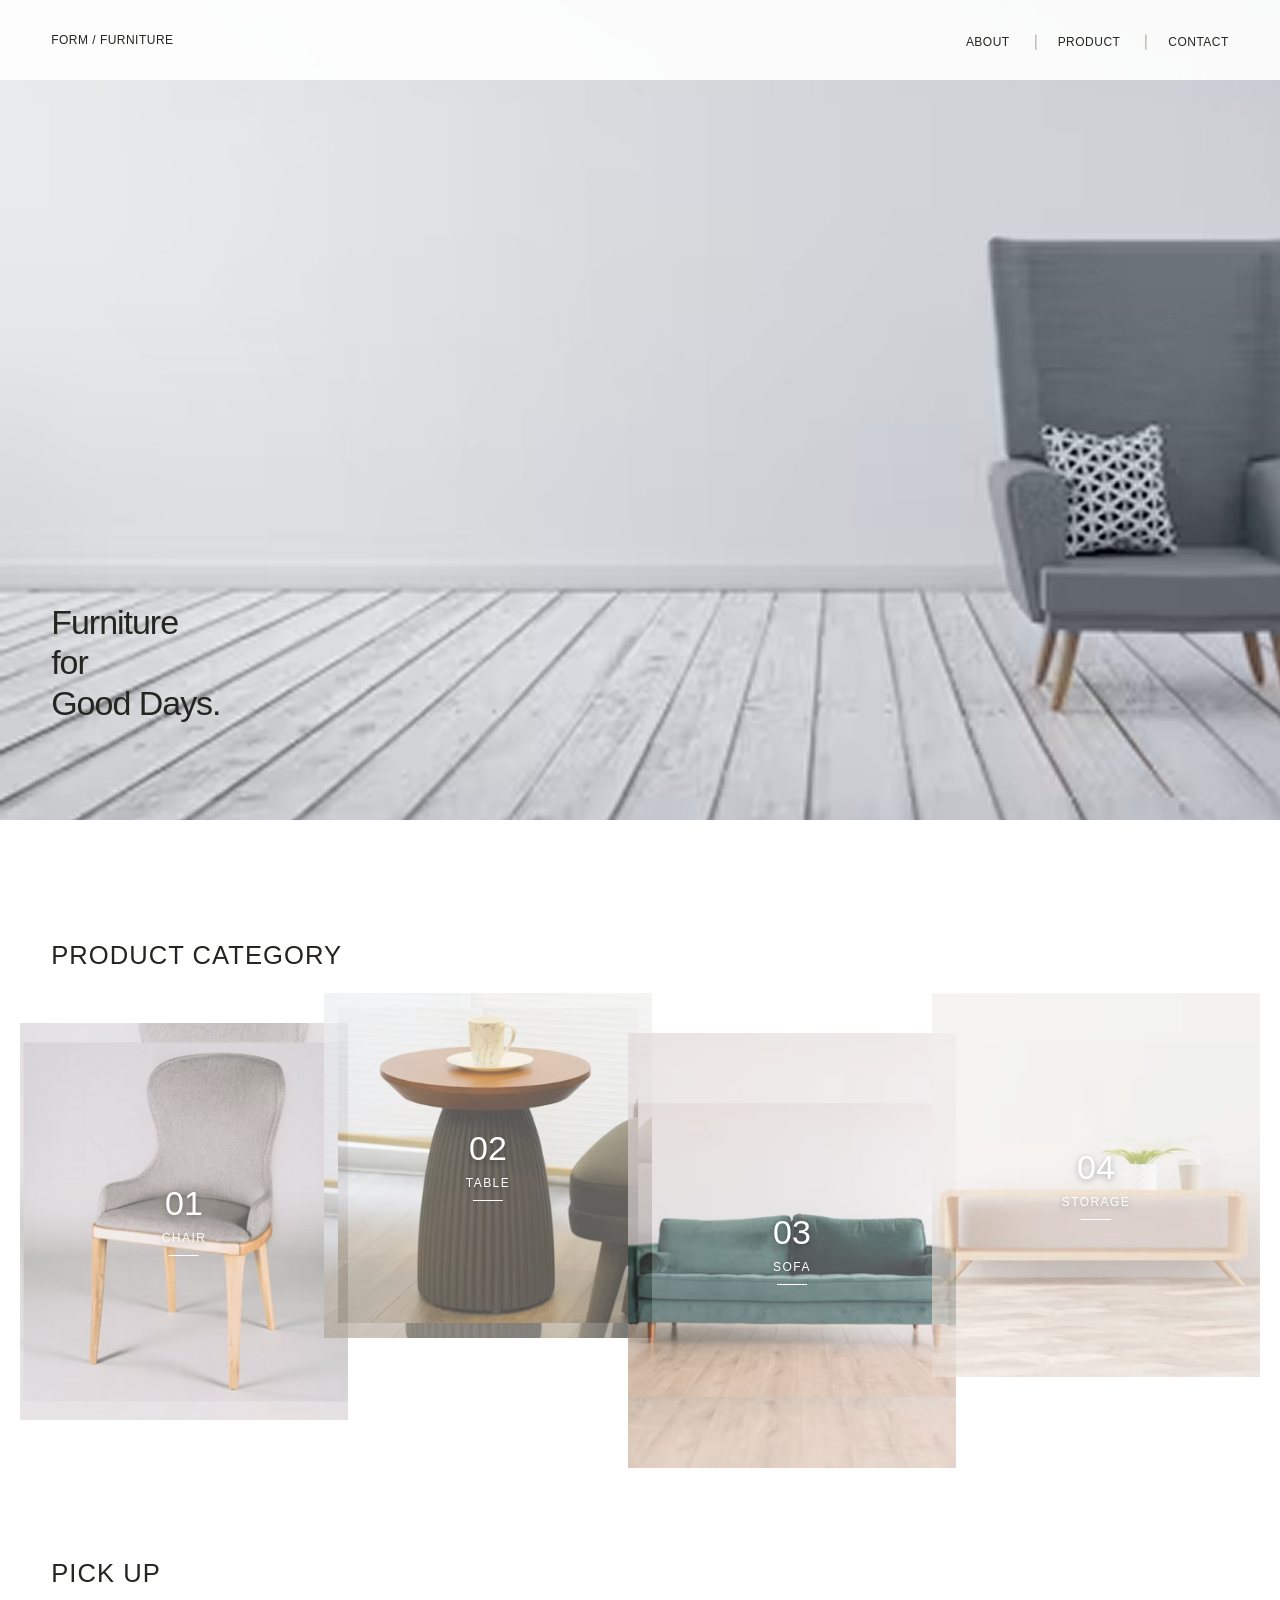
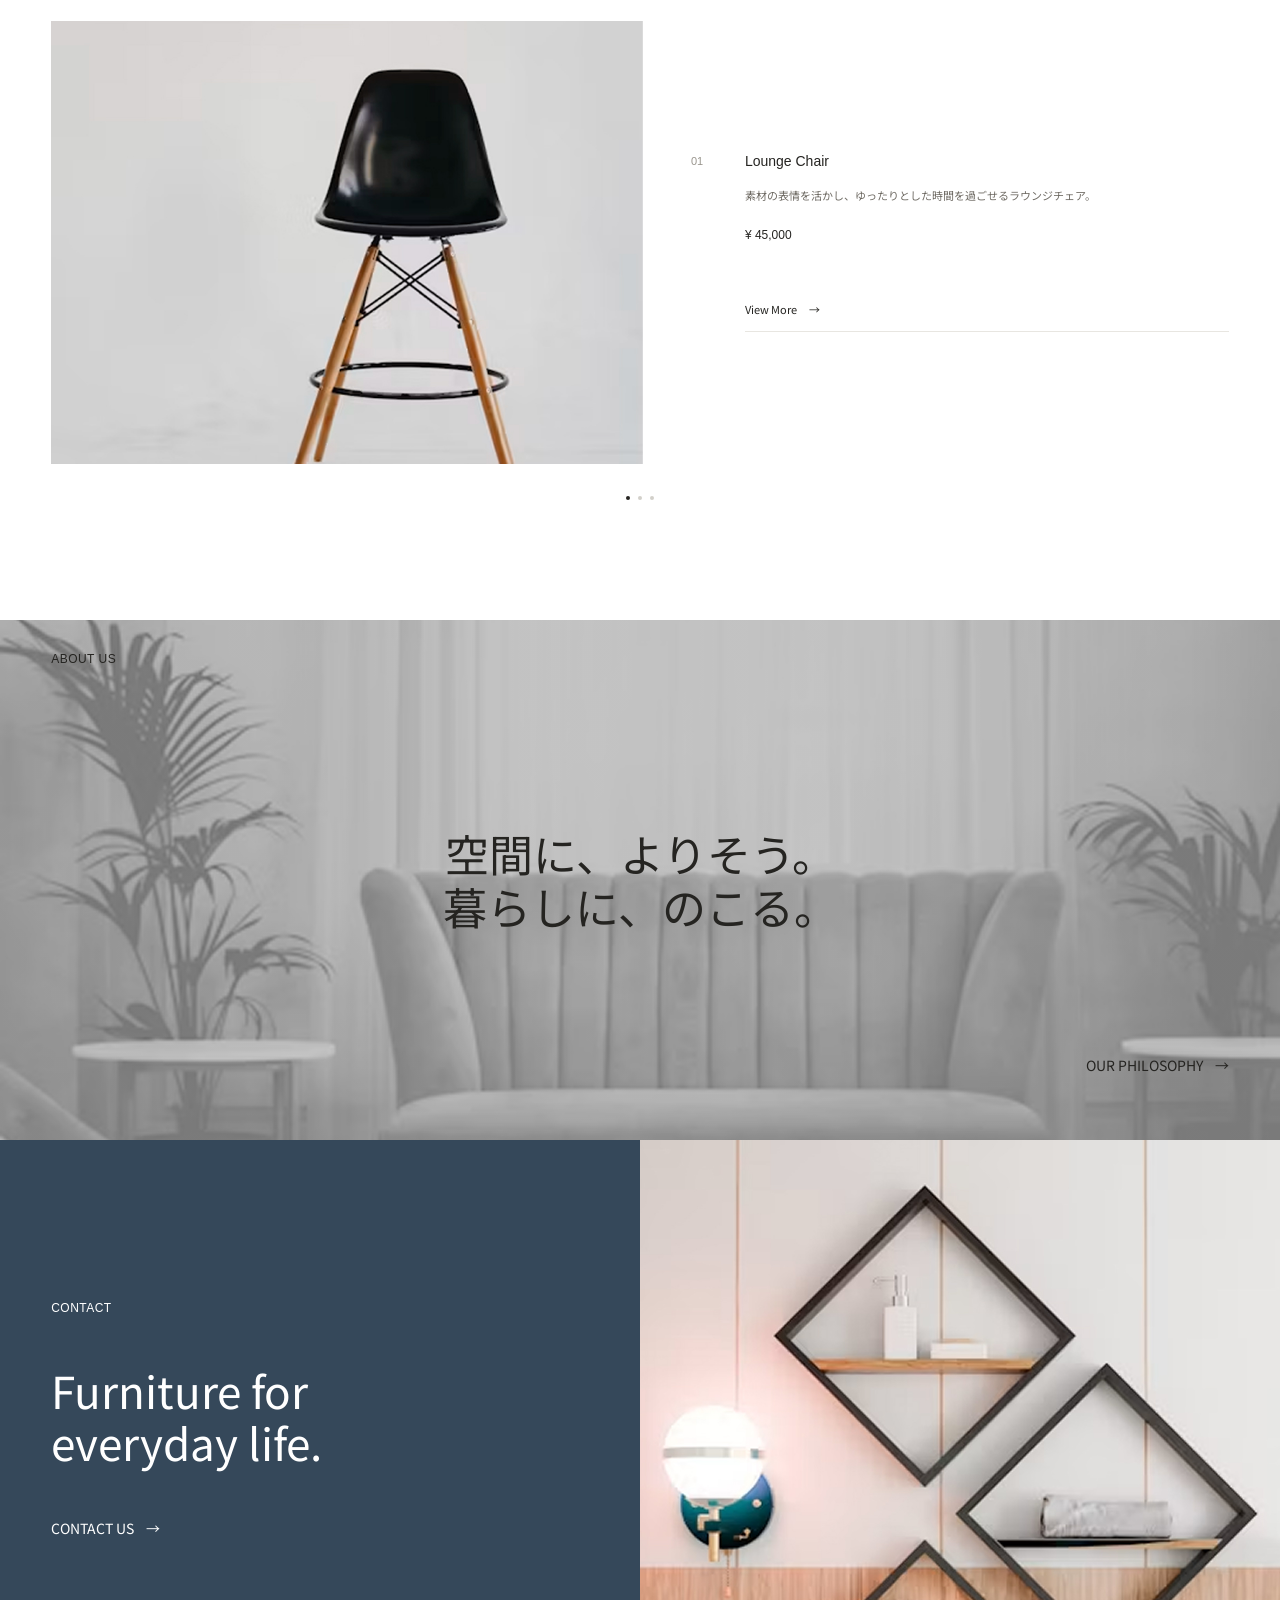
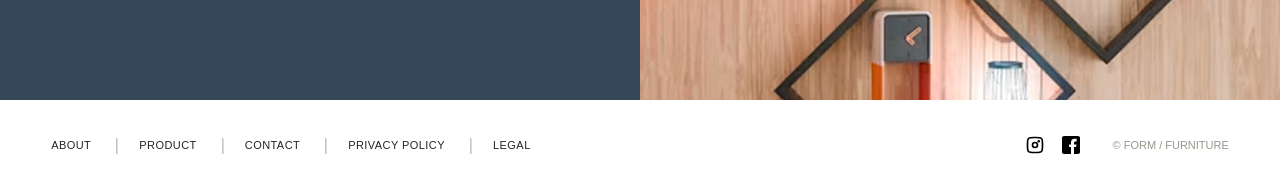
==== commit 164d2131: "feat: add favicon" ====
--- a/index.html
+++ b/index.html
@@ -7,22 +7,35 @@
 
     <!-- ==== SEO ==== -->
     <title>FORM｜FURNITURE</title>
-    <meta name="description" content="サイトの説明文。" />
+    <meta
+      name="description"
+      content="FORM / FURNITUREは、暮らしに寄り添う家具を提案する家具ブランドです。素材やかたちにこだわった家具を通して、心地よい空間をつくります。"
+    />
+    <!-- Google Fonts -->
+    <link rel="preconnect" href="https://fonts.googleapis.com" />
+    <link rel="preconnect" href="https://fonts.gstatic.com" crossorigin />
+    <link
+      href="https://fonts.googleapis.com/css2?family=Noto+Sans+JP:wght@100..900&display=swap"
+      rel="stylesheet"
+    />
 
     <!-- ==== OGP ==== -->
+    <meta property="og:site_name" content="FORM｜FURNITURE" />
     <meta property="og:title" content="FORM｜FURNITURE" />
-    <meta property="og:description" content="サイトの説明文。" />
+    <meta
+      property="og:description"
+      content="FORM / FURNITUREは、暮らしに寄り添う家具を提案する家具ブランドです。素材やかたちにこだわった家具を通して、心地よい空間をつくります。"
+    />
+    <meta property="og:type" content="website" />
+    <meta property="og:url" content="https://example.com/" />
     <meta
       property="og:image"
       content="https://example.com/assets/img/ogp.png"
     />
-    <meta property="og:url" content="https://example.com/" />
-    <meta property="og:type" content="website" />
-    <meta property="og:site_name" content="サイト名" />
     <meta property="og:locale" content="ja_JP" />
 
     <!-- ==== Icons ==== -->
-    <link rel="icon" href="/assets/icon/favicon.svg" type="image/svg+xml" />
+    <link rel="icon" href="/assets/favicon/favicon.svg" type="image/svg+xml" />
 
     <!-- ==== CSS ==== -->
     <link rel="stylesheet" href="/css/common.css" />
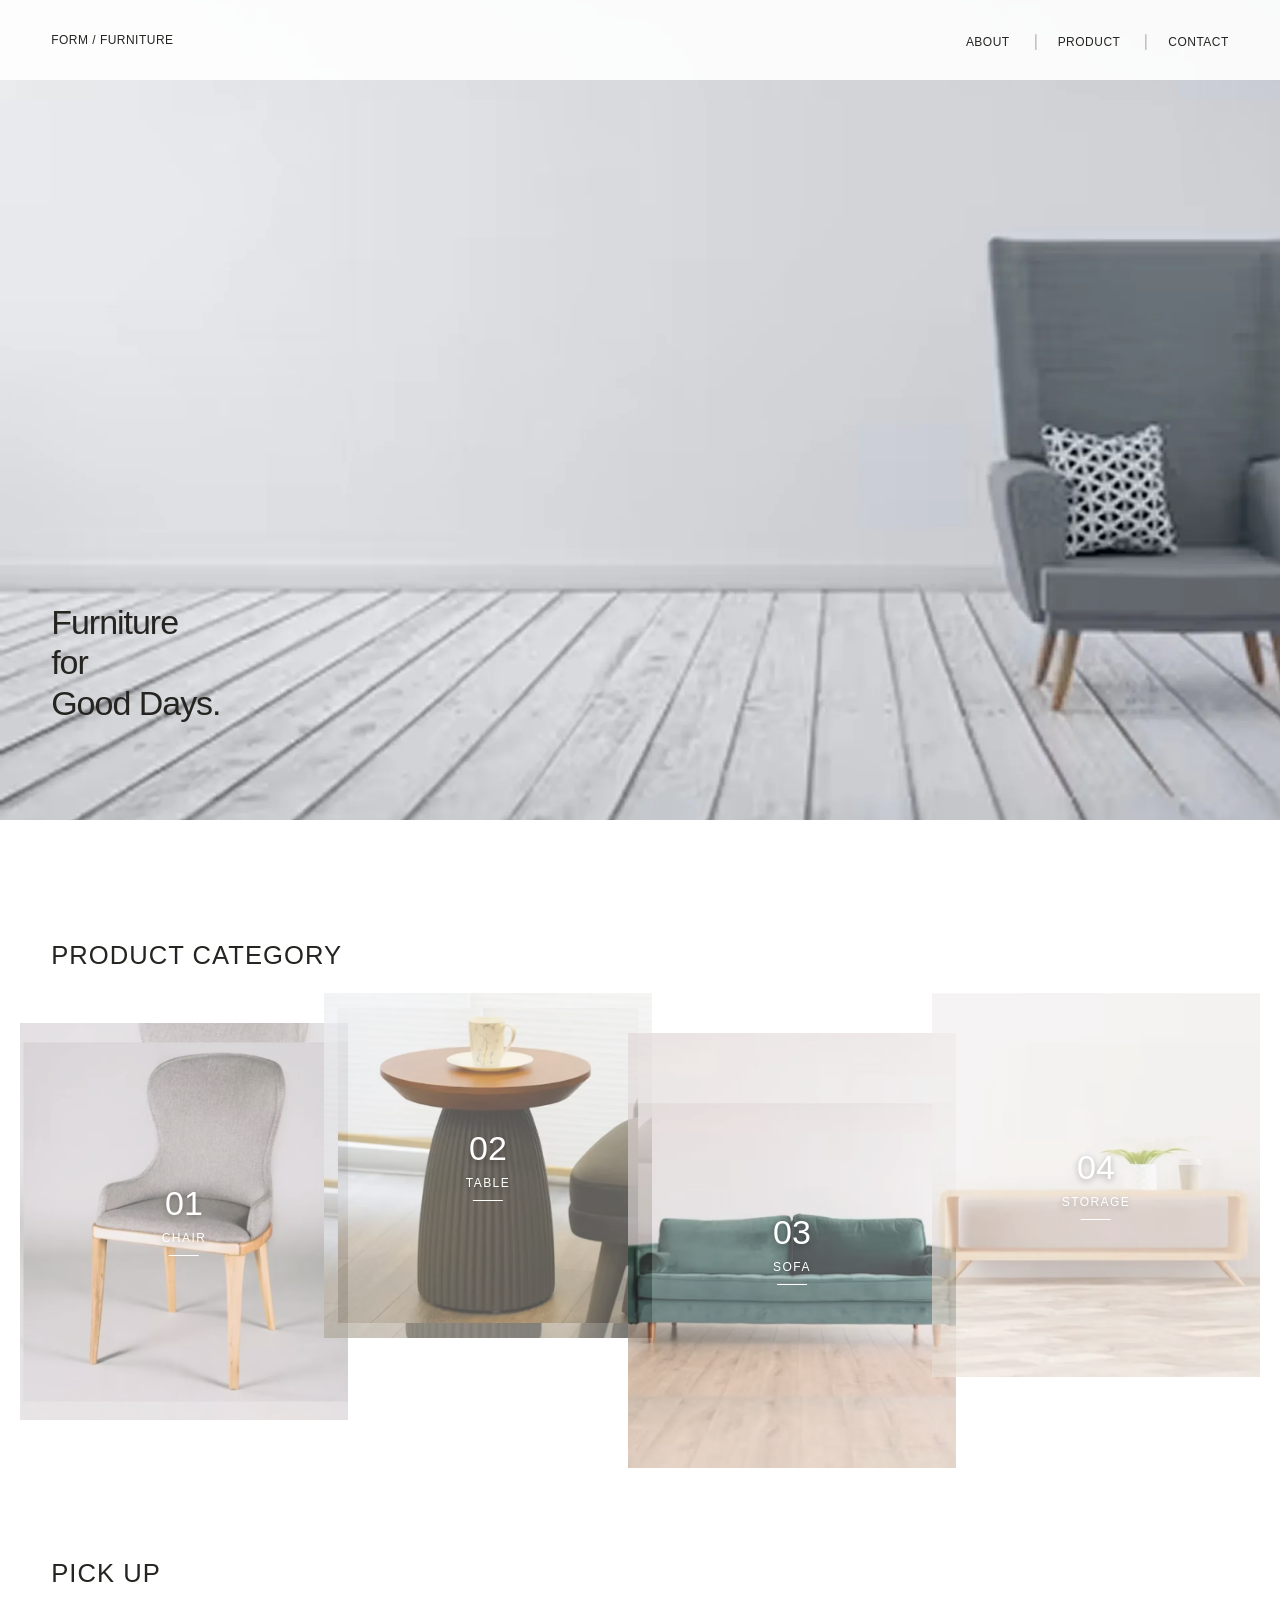
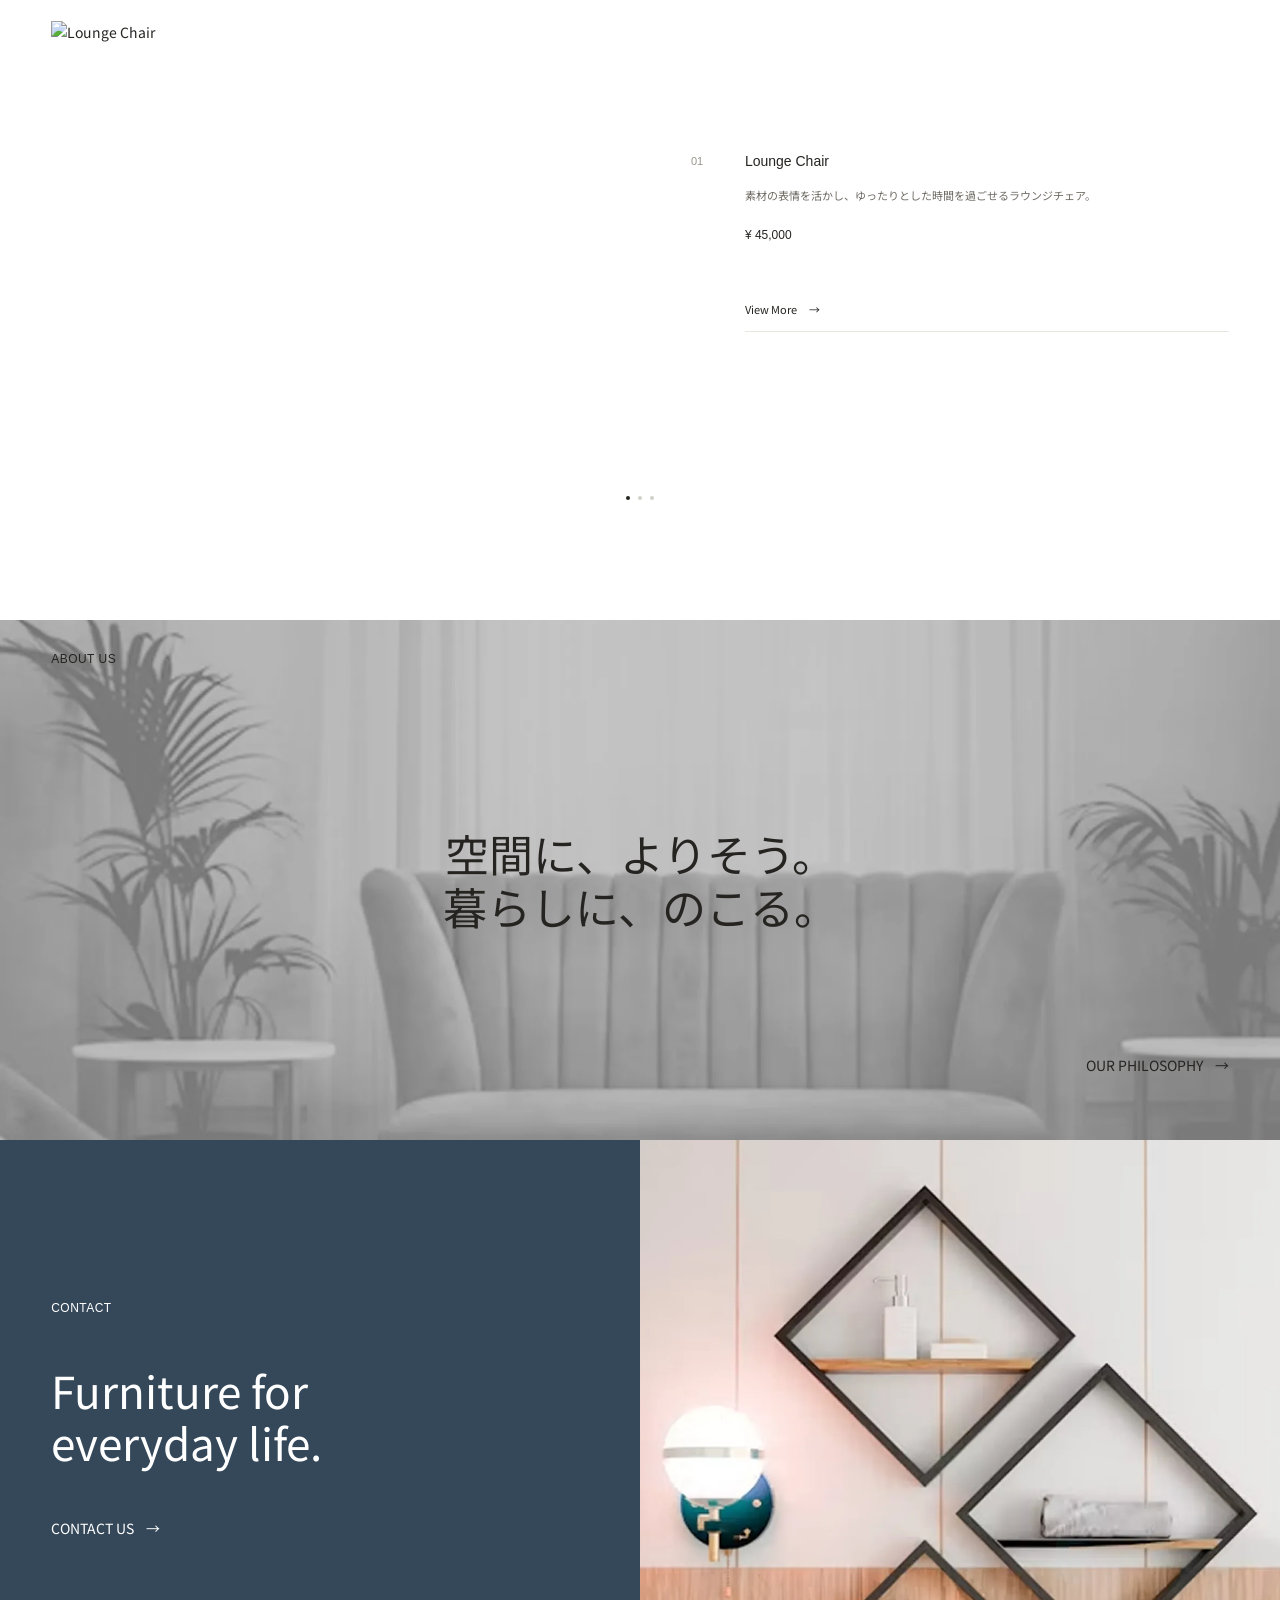
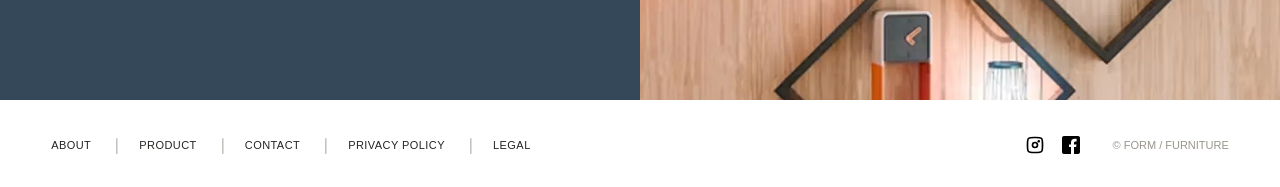
==== commit 9f6d467f: "fix:画質調整" ====
--- a/index.html
+++ b/index.html
@@ -11,6 +11,8 @@
       name="description"
       content="FORM / FURNITUREは、暮らしに寄り添う家具を提案する家具ブランドです。素材やかたちにこだわった家具を通して、心地よい空間をつくります。"
     />
+    <link rel="canonical" href="https://form-furniture-ivory.vercel.app/" />
+
     <!-- Google Fonts -->
     <link rel="preconnect" href="https://fonts.googleapis.com" />
     <link rel="preconnect" href="https://fonts.gstatic.com" crossorigin />
@@ -27,10 +29,13 @@
       content="FORM / FURNITUREは、暮らしに寄り添う家具を提案する家具ブランドです。素材やかたちにこだわった家具を通して、心地よい空間をつくります。"
     />
     <meta property="og:type" content="website" />
-    <meta property="og:url" content="https://example.com/" />
+    <meta
+      property="og:url"
+      content="https://form-furniture-ivory.vercel.app/"
+    />
     <meta
       property="og:image"
-      content="https://example.com/assets/img/ogp.png"
+      content="https://form-furniture-ivory.vercel.app/assets/ogp/ogp.png"
     />
     <meta property="og:locale" content="ja_JP" />
 
@@ -79,7 +84,7 @@
     <main>
       <section class="hero">
         <div class="heroImg visual">
-          <img src="/assets/img/hero.jpg" alt="" />
+          <img src="/assets/img/hero.webp" alt="" />
         </div>
 
         <h1 class="heroTitle">
@@ -99,7 +104,7 @@
         <ul class="categoryList">
           <li>
             <a href="/product.html?category=chair" class="categoryCard visual">
-              <img src="/assets/img/categoryChair.jpg" alt="" />
+              <img src="/assets/img/categoryChair.webp" alt="" />
 
               <div class="categoryInfo">
                 <span class="categoryNumber">01</span>
@@ -110,7 +115,7 @@
 
           <li>
             <a href="/product.html?category=table" class="categoryCard visual">
-              <img src="/assets/img/categoryTable.jpg" alt="" />
+              <img src="/assets/img/categoryTable.webp" alt="" />
 
               <div class="categoryInfo">
                 <span class="categoryNumber">02</span>
@@ -121,7 +126,7 @@
 
           <li>
             <a href="/product.html?category=sofa" class="categoryCard visual">
-              <img src="/assets/img/categorySofa.jpg" alt="" />
+              <img src="/assets/img/categorySofa.webp" alt="" />
 
               <div class="categoryInfo">
                 <span class="categoryNumber">03</span>
@@ -135,7 +140,7 @@
               href="/product.html?category=storage"
               class="categoryCard visual"
             >
-              <img src="/assets/img/categoryStorage.jpg" alt="" />
+              <img src="/assets/img/categoryStorage.webp" alt="" />
 
               <div class="categoryInfo">
                 <span class="categoryNumber">04</span>
@@ -182,7 +187,7 @@
         </div>
 
         <div class="contactImg visual">
-          <img src="/assets/img/contact.jpg" alt="" />
+          <img src="/assets/img/contact.webp" alt="" />
         </div>
       </section>
     </main>
--- a/css/index.css
+++ b/css/index.css
@@ -248,7 +248,7 @@
   min-height: 52rem;
   background:
     linear-gradient(rgb(0 0 0 / 20%), rgb(0 0 0 / 20%)),
-    url("/assets/img/about.jpg") center / cover no-repeat;
+    url("/assets/img/about.webp") center / cover no-repeat;
 }
 
 .aboutPreviewImage {
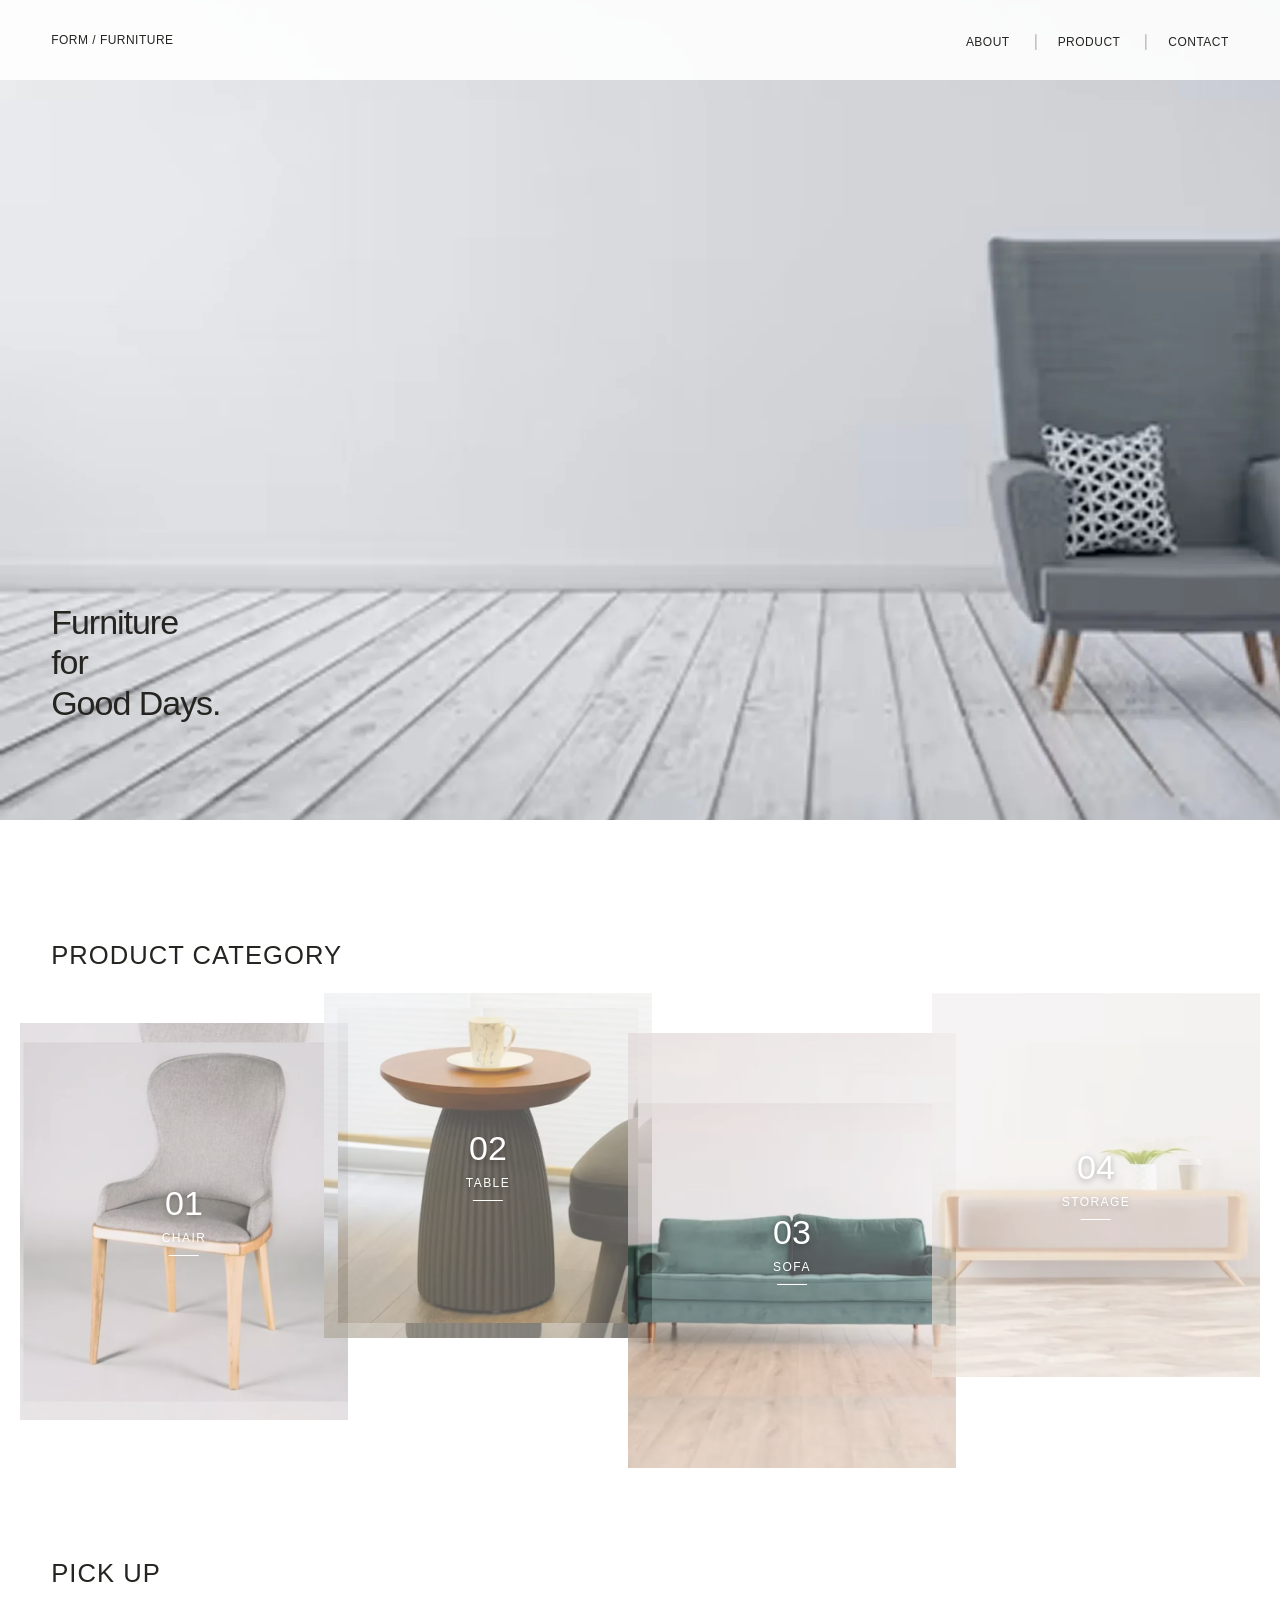
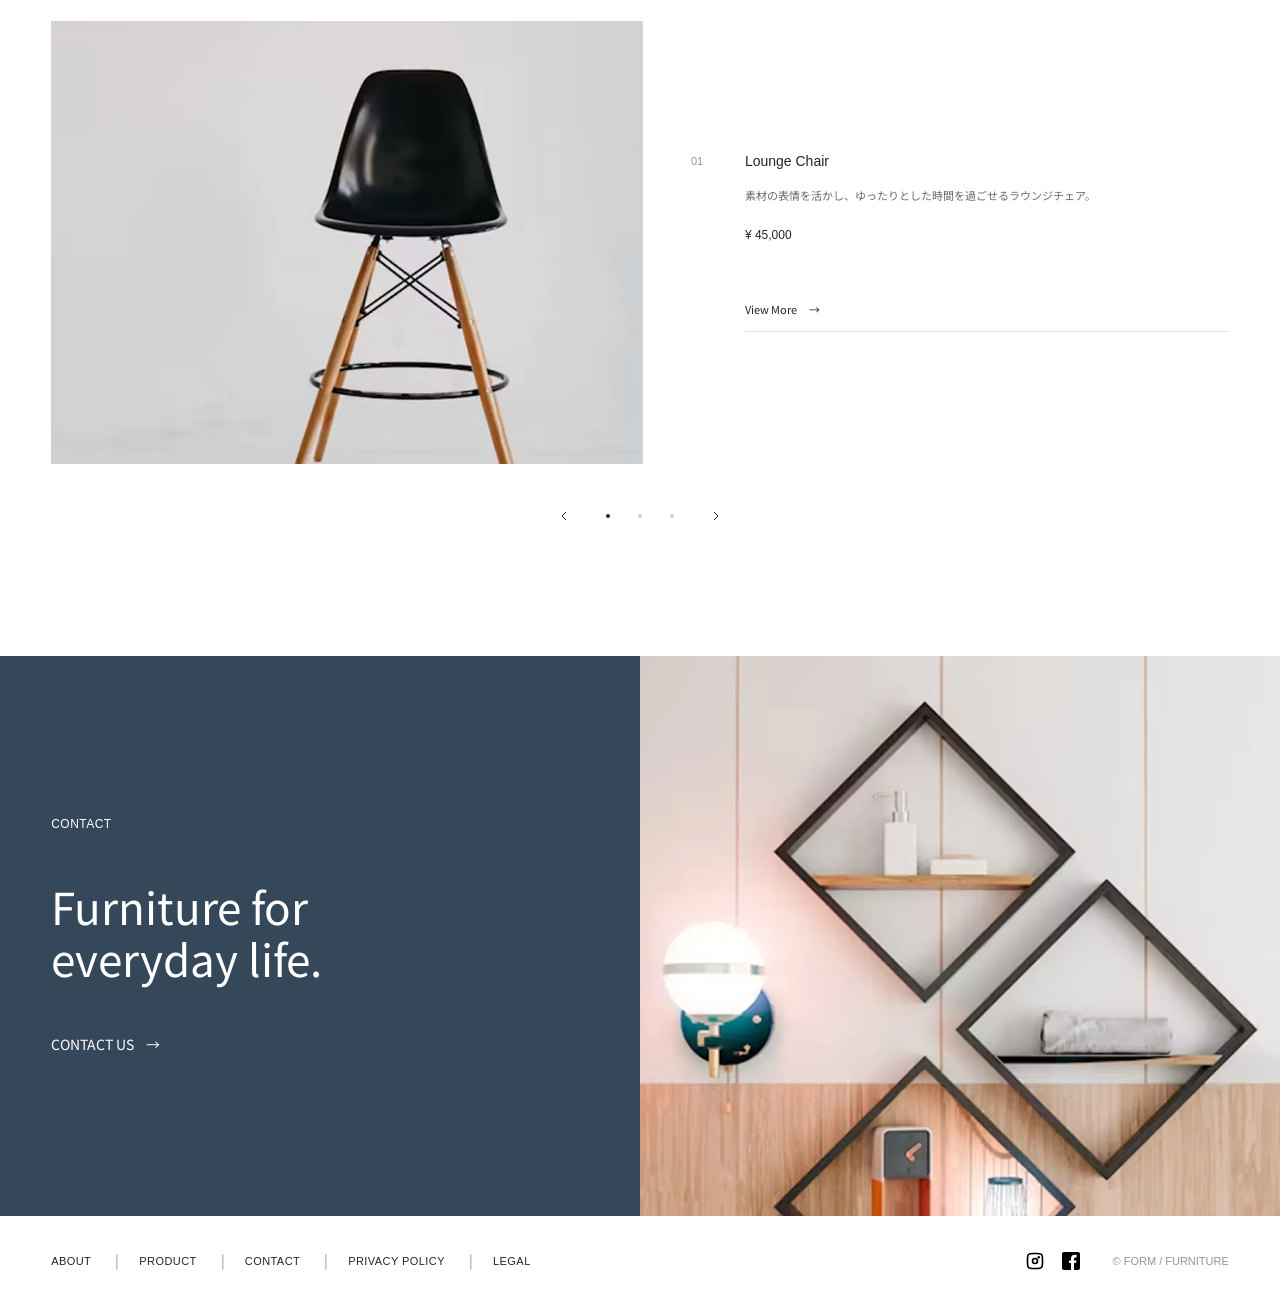
==== commit 2231538a: "style:pickupNavigation調整" ====
--- a/index.html
+++ b/index.html
@@ -156,20 +156,44 @@
           <h2>PICK UP</h2>
         </div>
 
-        <div class="pickupList"></div>
-      </section>
-
-      <section class="aboutPreview">
-        <div class="aboutPreviewContent">
-          <h2 class="aboutPreviewLabel">ABOUT US</h2>
-
-          <p class="aboutPreviewTitle">
-            空間に、よりそう。
-            <br />
-            暮らしに、のこる。
-          </p>
-
-          <a href="/about.html" class="textLink">OUR PHILOSOPHY</a>
+        <div class="pickupSlider">
+          <div class="pickupList"></div>
+
+          <div class="pickupNavigation">
+            <button
+              class="pickupArrow pickupPrev"
+              type="button"
+              aria-label="前の商品"
+            >
+              <svg
+                viewBox="0 0 24 24"
+                fill="none"
+                stroke="currentColor"
+                stroke-width="1.5"
+                aria-hidden="true"
+              >
+                <path d="M15 18 9 12l6-6" />
+              </svg>
+            </button>
+
+            <div class="pickupDots"></div>
+
+            <button
+              class="pickupArrow pickupNext"
+              type="button"
+              aria-label="次の商品"
+            >
+              <svg
+                viewBox="0 0 24 24"
+                fill="none"
+                stroke="currentColor"
+                stroke-width="1.5"
+                aria-hidden="true"
+              >
+                <path d="m9 18 6-6-6-6" />
+              </svg>
+            </button>
+          </div>
         </div>
       </section>
 
--- a/css/common.css
+++ b/css/common.css
@@ -478,7 +478,7 @@
 .pageHeroContent {
   display: grid;
   align-content: end;
-  min-height: 42rem;
+  min-height: 26rem;
   padding-inline: var(--content-padding);
 }
 
--- a/css/index.css
+++ b/css/index.css
@@ -11,6 +11,9 @@
 .heroImg {
   width: 100%;
   height: clamp(520px, 70svh, 680px);
+}
+.heroImg img {
+  object-position: right center;
 }
 
 .heroTitle {
@@ -135,15 +138,18 @@
 .pickupList {
   display: grid;
   position: relative;
+  touch-action: pan-y;
 }
 
 .pickupItem {
   display: grid;
   transform: translateY(1.6rem);
+  align-content: start;
   gap: var(--space-lg);
   padding-inline: var(--content-padding);
 
   opacity: 0;
+  pointer-events: none;
 
   transition:
     opacity 0.5s ease,
@@ -154,8 +160,11 @@
 }
 
 .pickupItem.is-active {
+  position: relative;
+  z-index: 1;
   transform: translateY(0);
   opacity: 1;
+  pointer-events: auto;
 
   transition:
     opacity 0.5s ease,
@@ -218,25 +227,85 @@
   grid-column: 2;
 }
 
+.pickupNavigation {
+  display: flex;
+  justify-content: center;
+  align-items: center;
+  gap: var(--space-sm);
+  margin-top: var(--space-xl);
+}
+
+.pickupArrow {
+  display: grid;
+  flex: 0 0 auto;
+  width: 4rem;
+  height: 4rem;
+  padding: 0;
+  border: 1px solid rgb(255 255 255 / 65%);
+  border-radius: 50%;
+  background: rgb(255 255 255 / 85%);
+  color: var(--color-text-primary);
+  cursor: pointer;
+  transition:
+    background 0.3s ease,
+    opacity 0.3s ease;
+  place-items: center;
+}
+
+.pickupArrow:disabled {
+  opacity: 0.4;
+  cursor: default;
+}
+
+.pickupArrow svg {
+  width: 1.6rem;
+  height: 1.6rem;
+}
+
+@media (hover: hover) {
+  .pickupArrow:not(:disabled):hover {
+    background: var(--white);
+  }
+}
+
 .pickupDots {
   display: flex;
   justify-content: center;
+  align-items: center;
   gap: var(--space-xs);
-  margin-top: var(--space-xl);
+  margin-top: 0;
 }
 
 .pickupDot {
+  display: grid;
+  flex: 0 0 auto;
+  width: 2.4rem;
+  height: 2.4rem;
+  padding: 0;
+  border: 0;
+  background: transparent;
+  cursor: pointer;
+  place-items: center;
+}
+
+.pickupDot::before {
   width: 4px;
   height: 4px;
-  padding: 0;
-  border: 0;
   border-radius: 50%;
   background: var(--gray-300);
-  cursor: pointer;
-}
-
-.pickupDot.is-active {
+  transition: background 0.3s ease;
+  content: "";
+}
+
+.pickupDot.is-active::before {
   background: var(--color-text-primary);
+}
+
+@media (prefers-reduced-motion: reduce) {
+  .pickupArrow,
+  .pickupDot::before {
+    transition: none;
+  }
 }
 
 /* =========================
@@ -457,10 +526,6 @@
     border-bottom: 1px solid var(--color-border-default);
   }
 
-  .pickupDots {
-    margin-top: var(--space-xl);
-  }
-
   /* Contact CTA */
 
   .contactCta {
